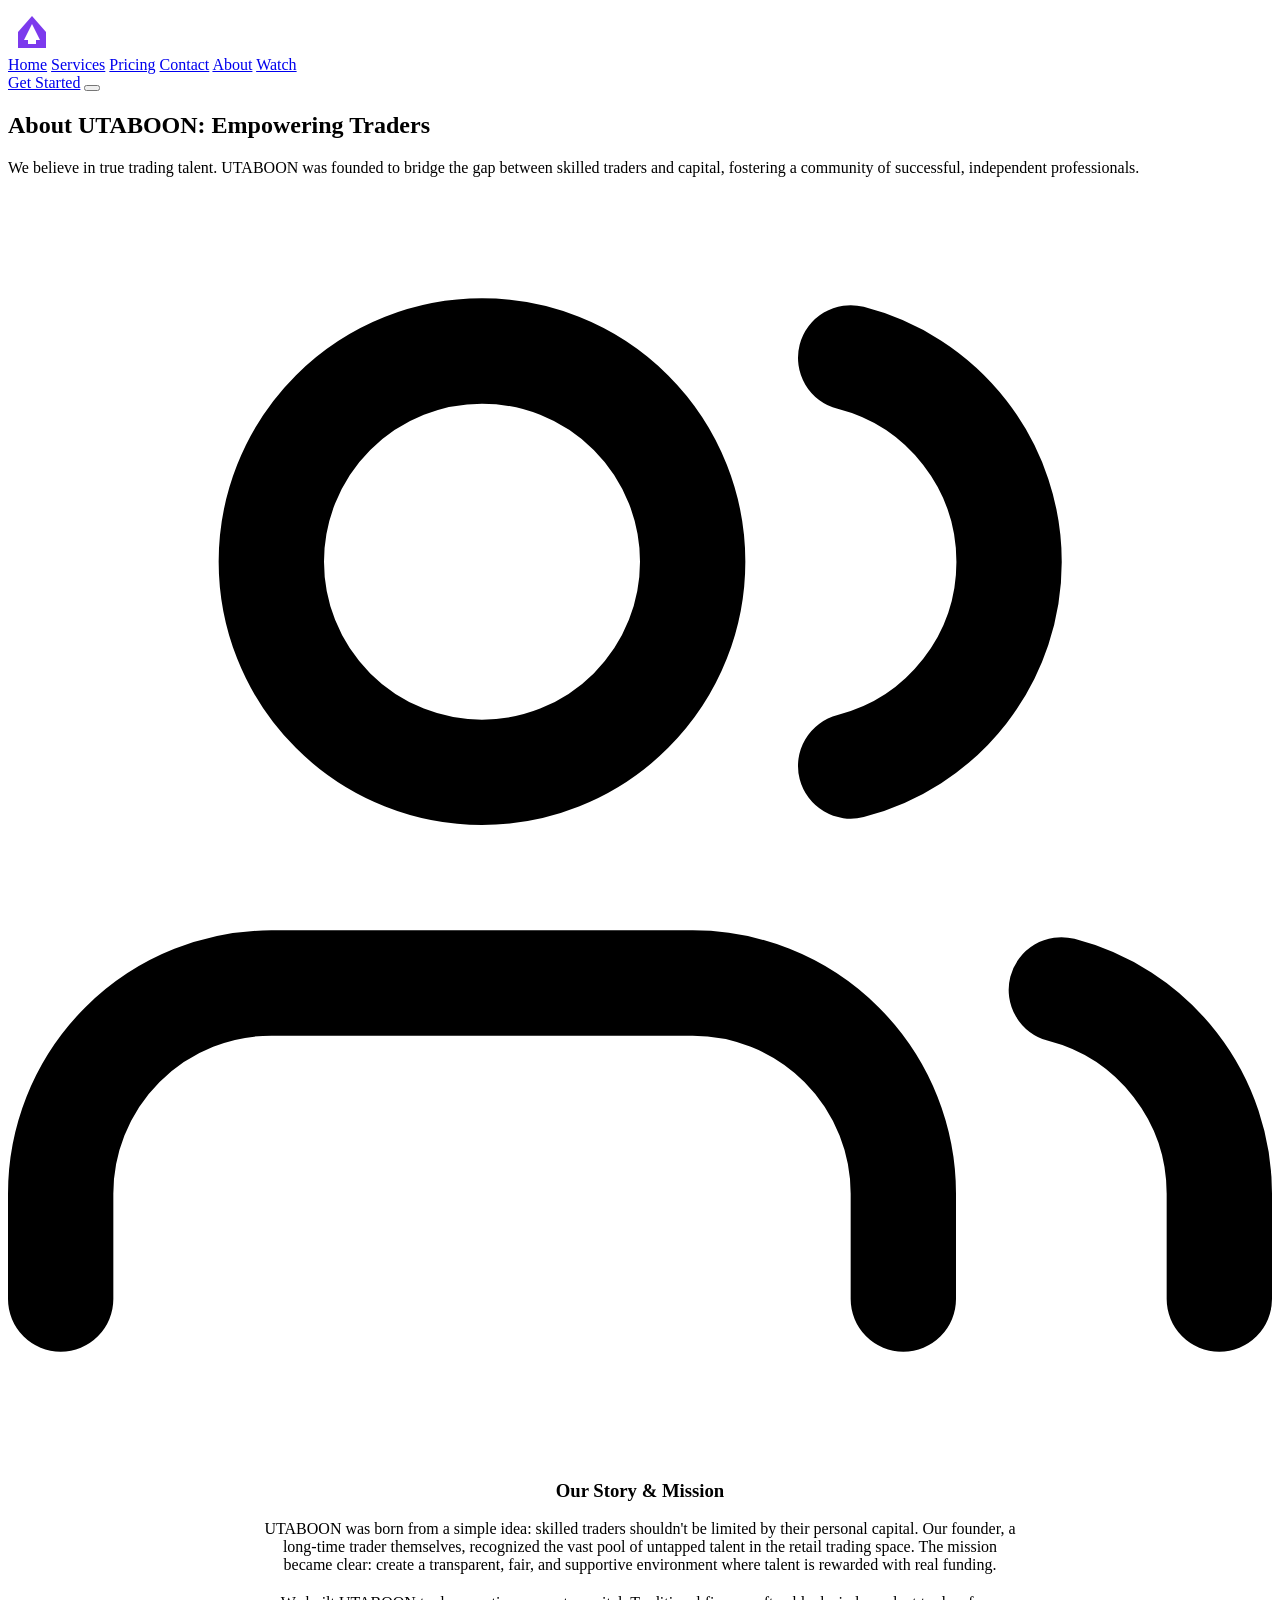
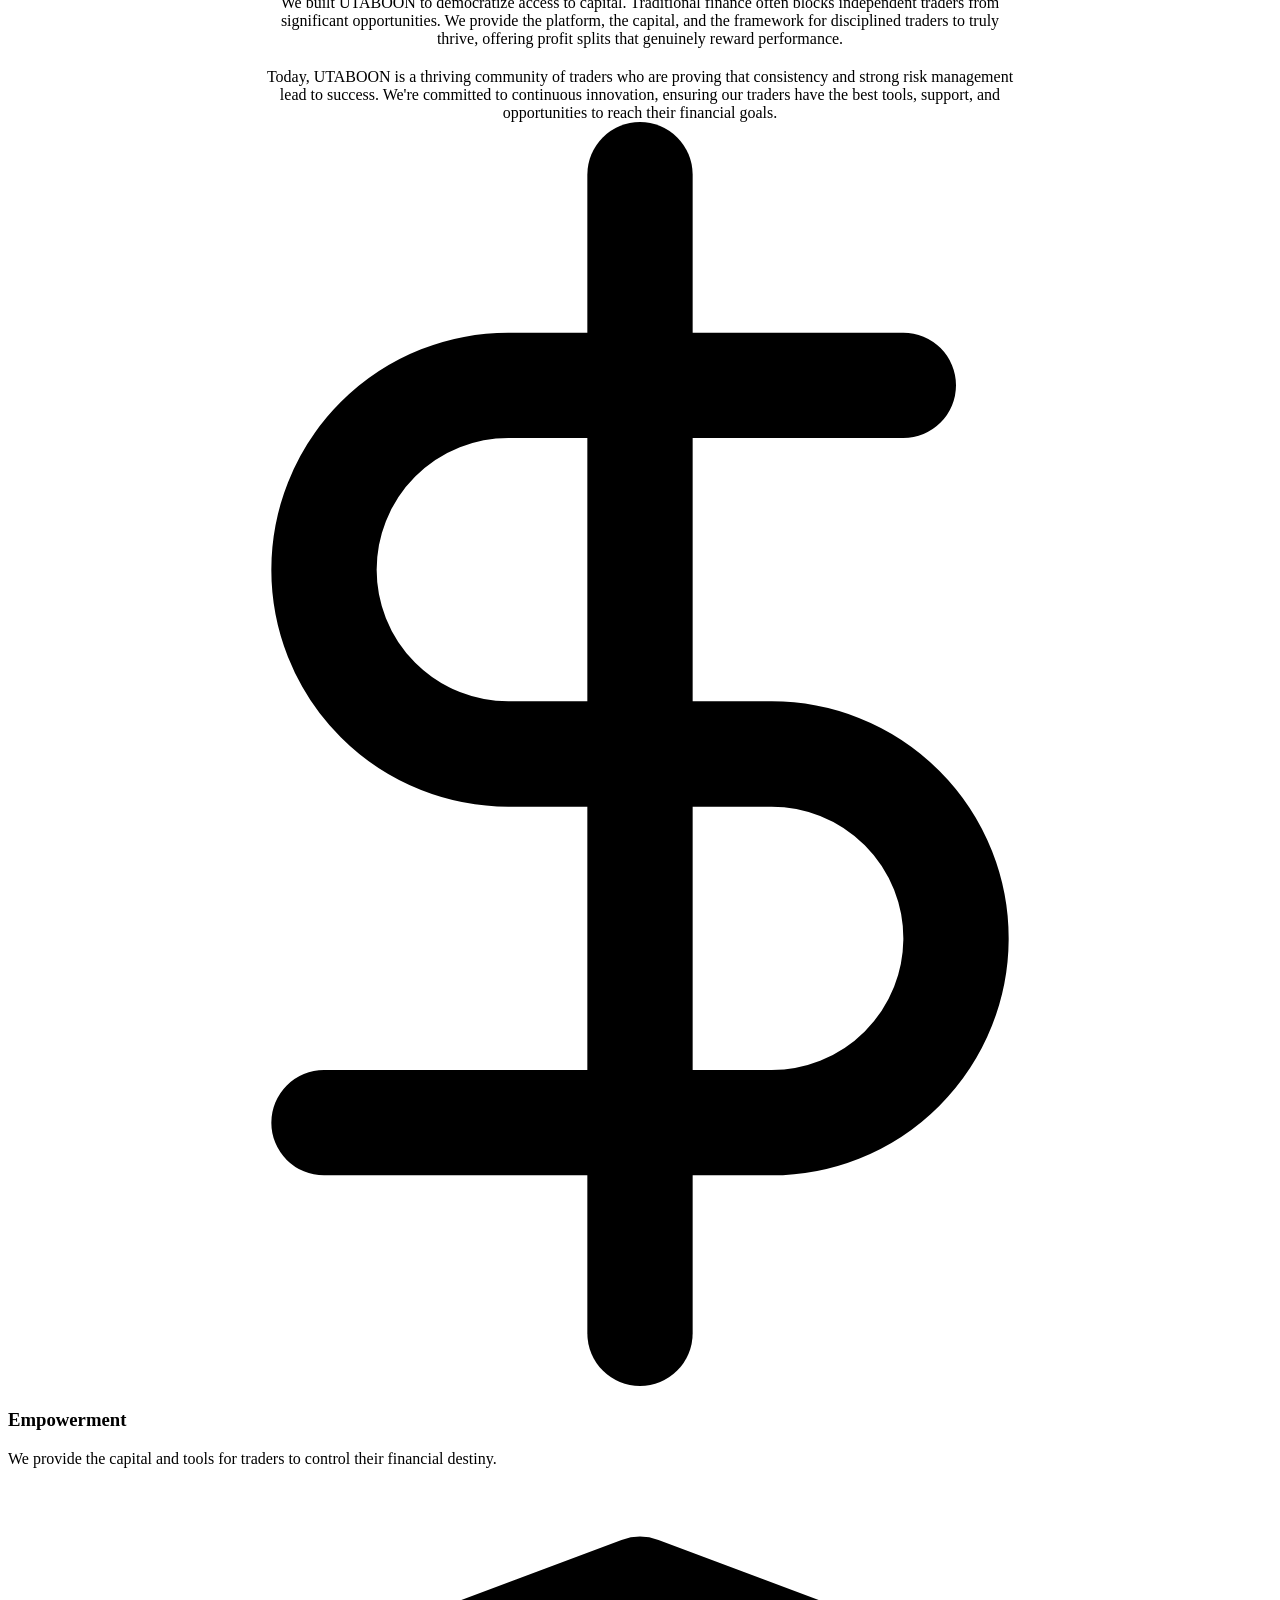
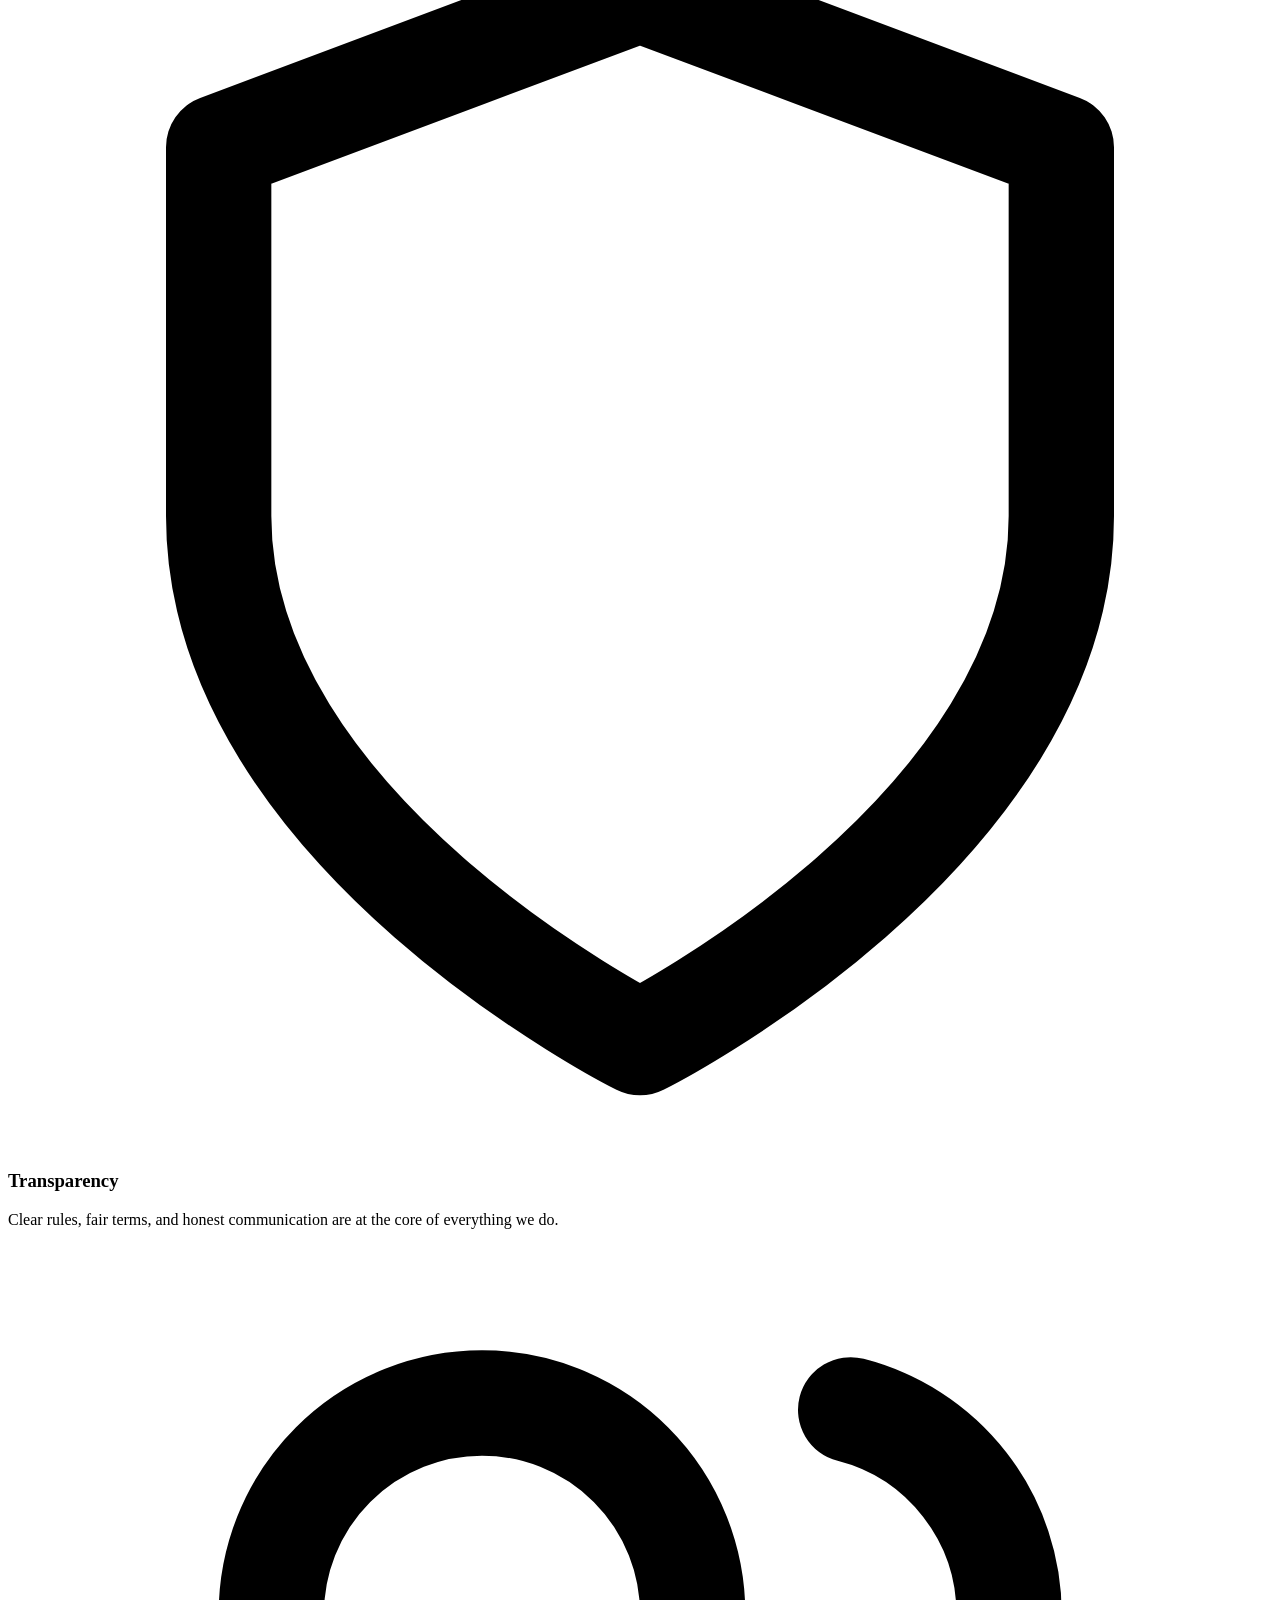
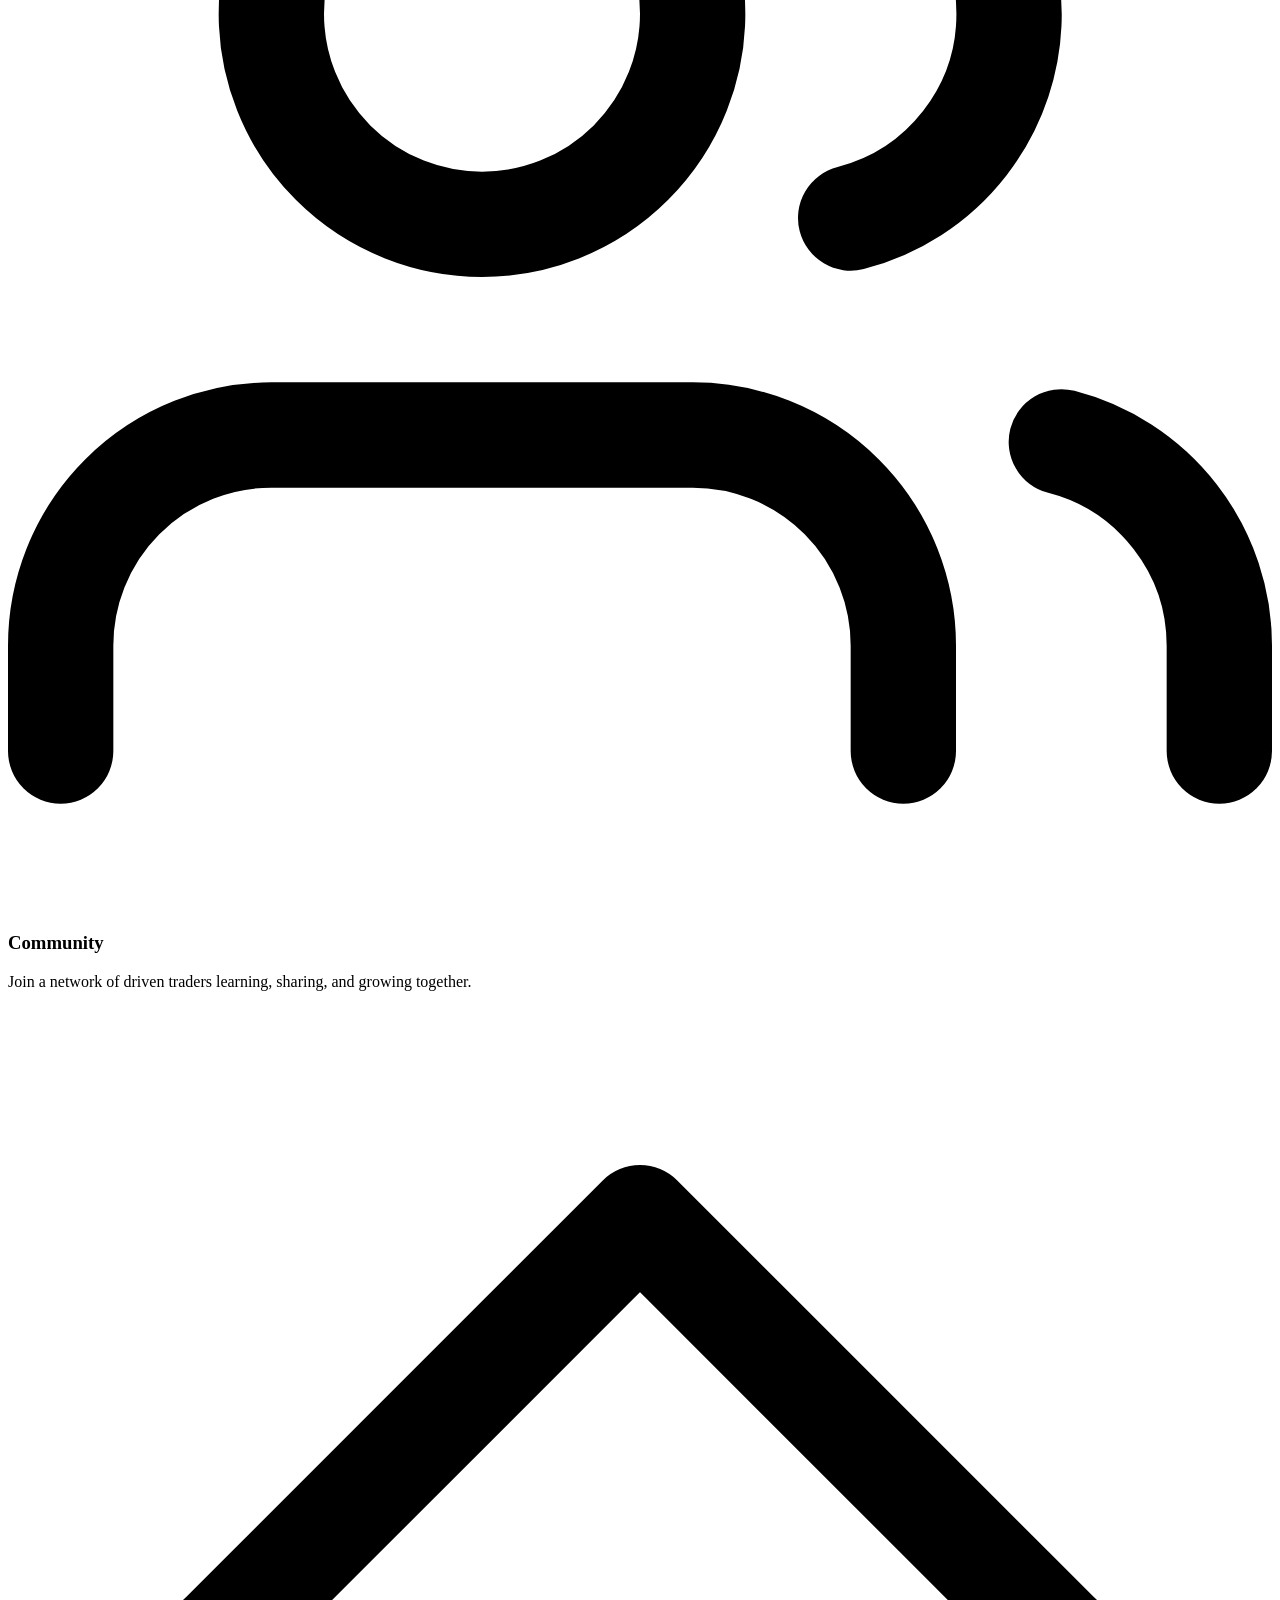
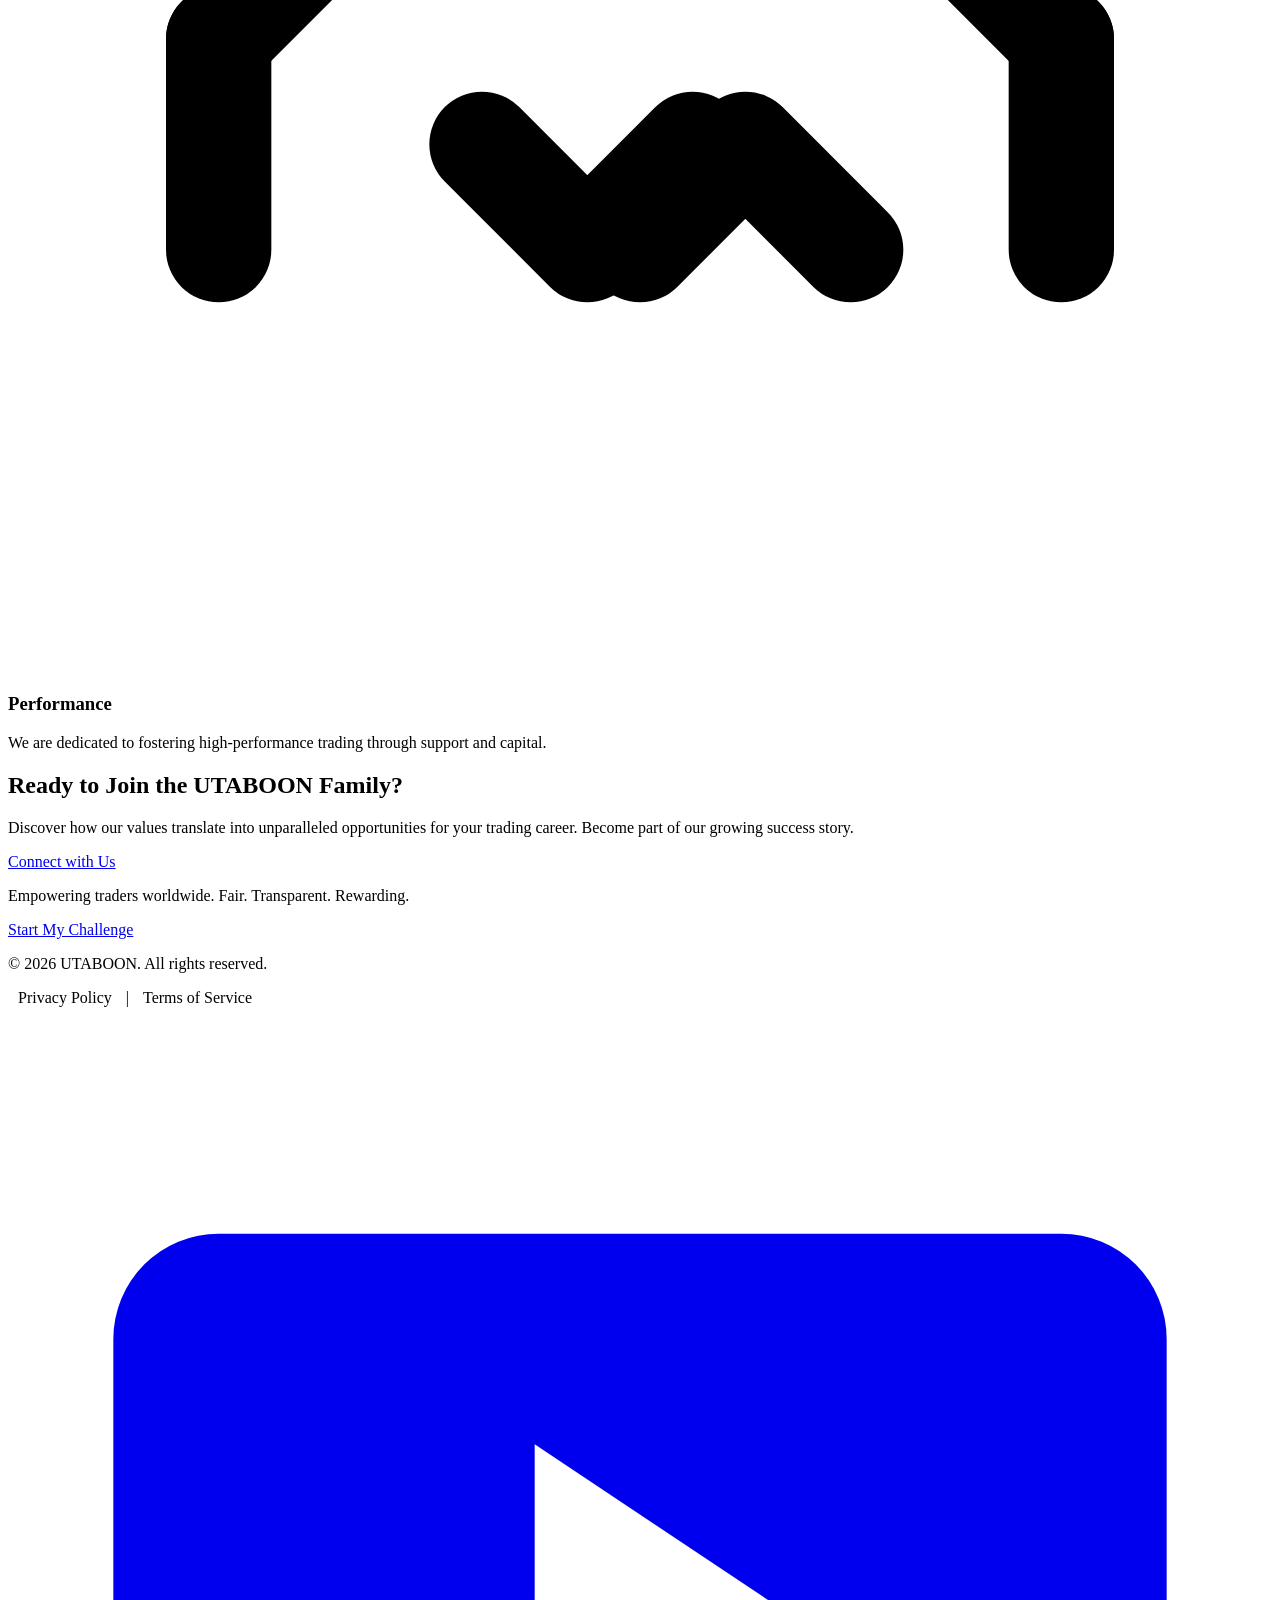
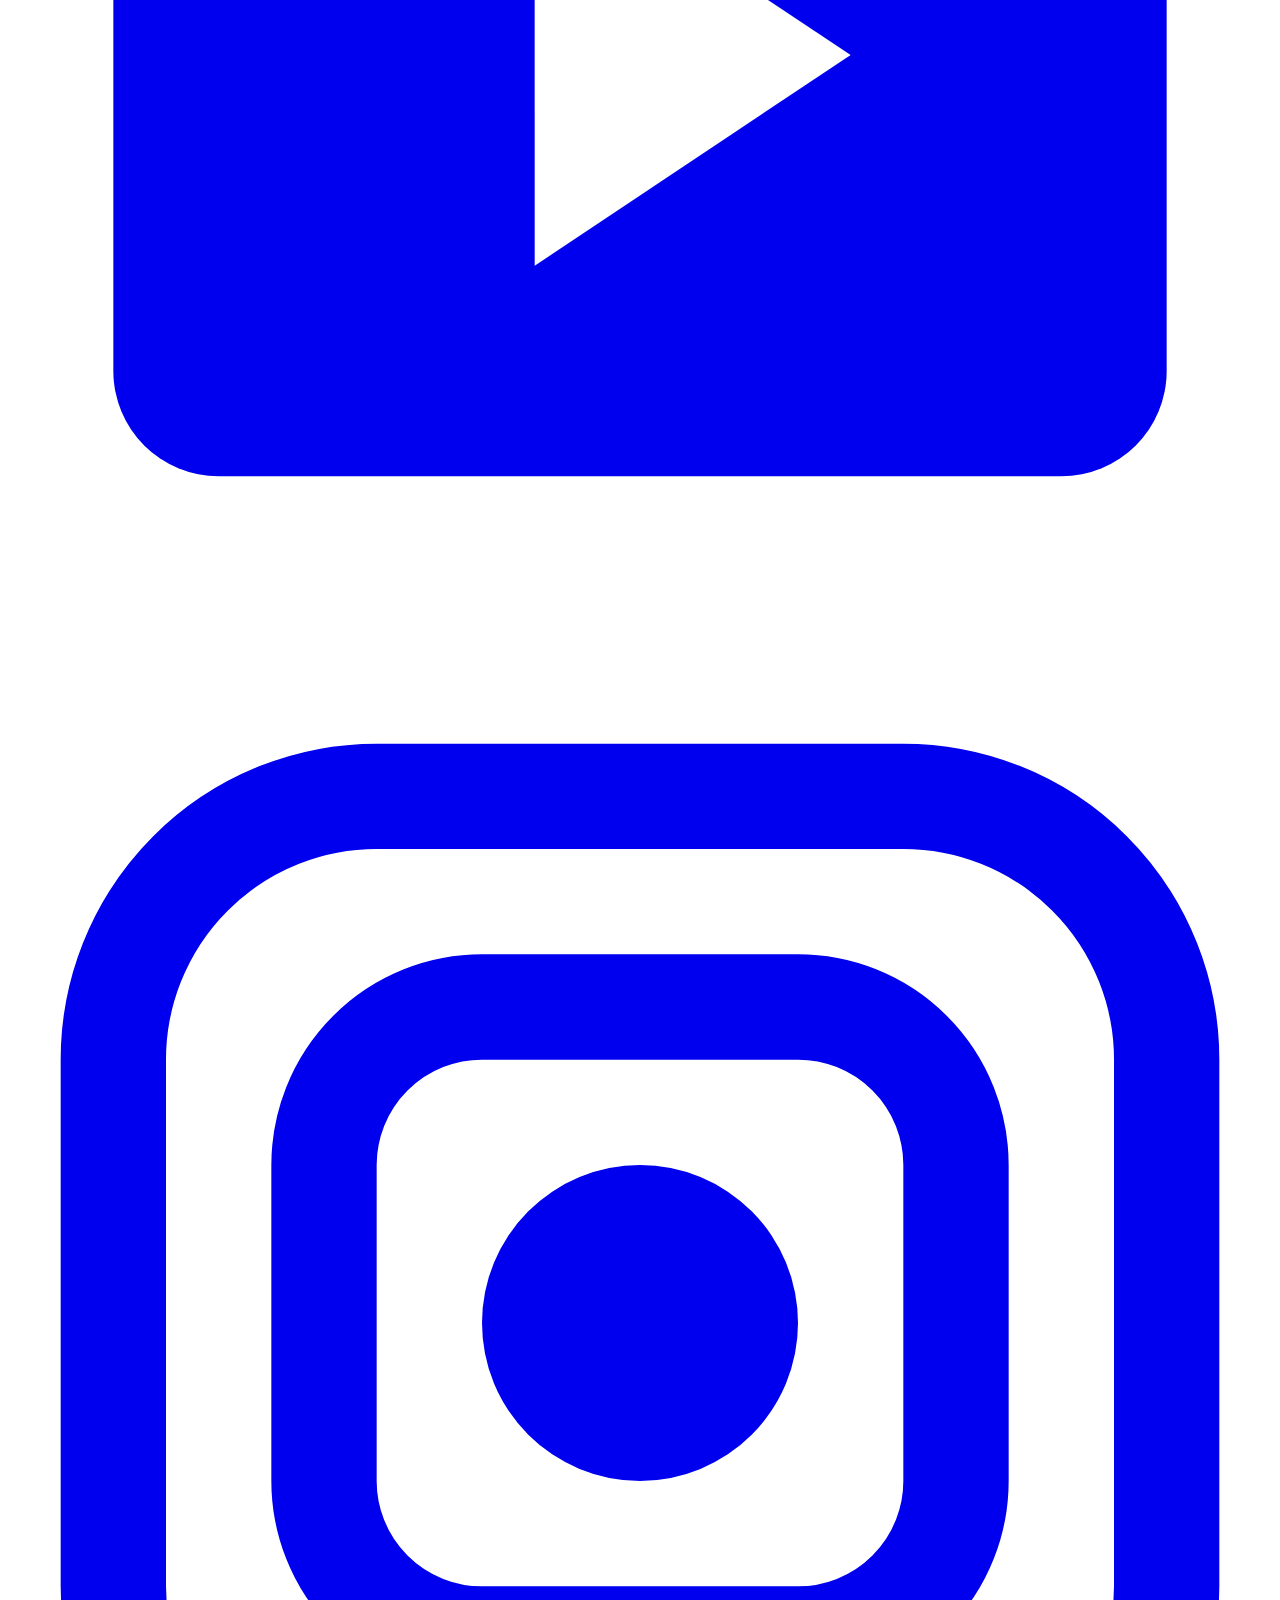
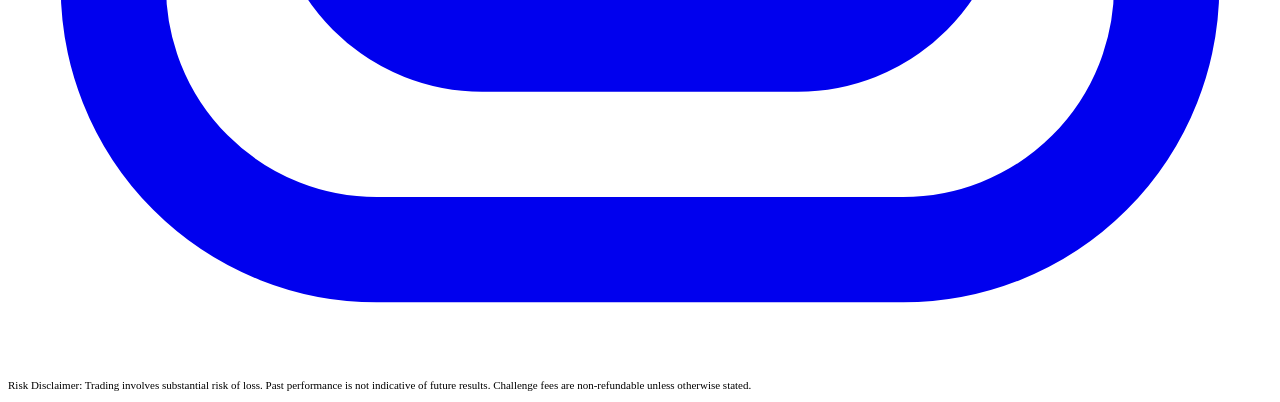
==== about.html @ 16486907 "Deploy about.html via FounderOS" ====
<!DOCTYPE html>
<html lang="en">
<head>
<meta charset="UTF-8">
<meta name="viewport" content="width=device-width, initial-scale=1.0">
<title>UTABOON</title>
<meta name="description" content="I help 👤 Solo consumers (B2C) with 🛍️ E-commerce services through UTABOON. [Add your price, guarantee, and what makes you different]">
<meta property="og:title" content="UTABOON">
<meta property="og:description" content="I help 👤 Solo consumers (B2C) with 🛍️ E-commerce services through UTABOON. [Add your price, guarantee, and what makes you different]">
<meta property="og:type" content="website">
<meta name="twitter:title" content="UTABOON">
<meta name="twitter:description" content="I help 👤 Solo consumers (B2C) with 🛍️ E-commerce services through UTABOON. [Add your price, guarantee, and what makes you different]">
<meta name="twitter:card" content="summary_large_image">
<link rel="stylesheet" href="style.css">
</head>
<body>
<nav>
<a class="logo" href="index.html" style="display:flex;align-items:center;gap:10px;text-decoration:none;"><svg viewBox='0 0 48 48' width='48' height='48' xmlns='http://www.w3.org/2000/svg'>
  <path fill='#7C3AED' fill-rule='evenodd' d='M 24 8 L 38 24 L 38 40 L 10 40 L 10 24 Z M 24 16 L 16 32 L 20 32 L 20 36 L 28 36 L 28 32 L 32 32 Z'/>
</svg><span style="font-family:var(--font-display,serif);font-size:22px;color:var(--text,#fff);">UTABOON</span></a>
<div class="nav-links">
<a href="index.html">Home</a>
<a href="services.html">Services</a>
<a href="pricing.html">Pricing</a>
<a href="contact.html">Contact</a>
<a href="about.html">About</a>
<a href="vsl.html">Watch</a>
</div>
<a href="contact.html" class="nav-cta">Get Started</a>
<button class="hamburger" aria-label="Menu"><span></span><span></span><span></span></button>
</nav>
<!DOCTYPE html>
<html lang='en'>
<head>
    <meta charset='UTF-8'>
    <meta name='viewport' content='width=device-width, initial-scale=1.0'>
    <title>About UTABOON - Our Story</title>
    <link rel='stylesheet' href='style.css'>
</head>
<body>
    

    <main>
        <section id="about">
            <h2>About UTABOON: Empowering Traders</h2>
            <p class="section-sub">We believe in true trading talent. UTABOON was founded to bridge the gap between skilled traders and capital, fostering a community of successful, independent professionals.</p>
            <div style="text-align:center;">
                <div class="founder-photo">
                    <svg viewBox='0 0 24 24' fill='none' stroke='currentColor' stroke-width='2' stroke-linecap='round' stroke-linejoin='round'><path d='M17 21v-2a4 4 0 0 0-4-4H5a4 4 0 0 0-4 4v2'></path><circle cx='9' cy='7' r='4'></circle><path d='M23 21v-2a4 4 0 0 0-3-3.87'></path><path d='M16 3.13a4 4 0 0 1 0 7.75'></path></svg>
                </div>
                <h3>Our Story & Mission</h3>
                <p style="max-width:760px; margin:0 auto 20px;">UTABOON was born from a simple idea: skilled traders shouldn't be limited by their personal capital. Our founder, a long-time trader themselves, recognized the vast pool of untapped talent in the retail trading space. The mission became clear: create a transparent, fair, and supportive environment where talent is rewarded with real funding.</p>
                <p style="max-width:760px; margin:0 auto 20px;">We built UTABOON to democratize access to capital. Traditional finance often blocks independent traders from significant opportunities. We provide the platform, the capital, and the framework for disciplined traders to truly thrive, offering profit splits that genuinely reward performance.</p>
                <p style="max-width:760px; margin:0 auto;">Today, UTABOON is a thriving community of traders who are proving that consistency and strong risk management lead to success. We're committed to continuous innovation, ensuring our traders have the best tools, support, and opportunities to reach their financial goals.</p>
            </div>

            <div class="values-grid">
                <div class="value-card">
                    <svg viewBox='0 0 24 24' fill='none' stroke='currentColor' stroke-width='2' stroke-linecap='round' stroke-linejoin='round'><line x1='12' y1='1' x2='12' y2='23'></line><path d='M17 5H9.5a3.5 3.5 0 0 0 0 7h5a3.5 3.5 0 0 1 0 7H6'></path></svg>
                    <h3>Empowerment</h3>
                    <p>We provide the capital and tools for traders to control their financial destiny.</p>
                </div>
                <div class="value-card">
                    <svg viewBox='0 0 24 24' fill='none' stroke='currentColor' stroke-width='2' stroke-linecap='round' stroke-linejoin='round'><path d='M12 22s8-4 8-10V5l-8-3-8 3v7c0 6 8 10 8 10z'></path></svg>
                    <h3>Transparency</h3>
                    <p>Clear rules, fair terms, and honest communication are at the core of everything we do.</p>
                </div>
                <div class="value-card">
                    <svg viewBox='0 0 24 24' fill='none' stroke='currentColor' stroke-width='2' stroke-linecap='round' stroke-linejoin='round'><path d='M17 21v-2a4 4 0 0 0-4-4H5a4 4 0 0 0-4 4v2'></path><circle cx='9' cy='7' r='4'></circle><path d='M23 21v-2a4 4 0 0 0-3-3.87'></path><path d='M16 3.13a4 4 0 0 1 0 7.75'></path></svg>
                    <h3>Community</h3>
                    <p>Join a network of driven traders learning, sharing, and growing together.</p>
                </div>
                <div class="value-card">
                    <svg viewBox='0 0 24 24' fill='none' stroke='currentColor' stroke-width='2' stroke-linecap='round' stroke-linejoin='round'><path d='M13 14l-2 2-2-2'></path><path d='M16 16l-2-2-2 2'></path><path d='M20 12l-8-8-8 8'></path><path d='M4 16v-4'></path><path d='M20 16v-4'></path></svg>
                    <h3>Performance</h3>
                    <p>We are dedicated to fostering high-performance trading through support and capital.</p>
                </div>
            </div>
        </section>

        <section id="cta">
            <h2>Ready to Join the UTABOON Family?</h2>
            <p class="section-sub">Discover how our values translate into unparalleled opportunities for your trading career. Become part of our growing success story.</p>
            <a href="contact.html" class="btn">Connect with Us</a>
            <p class="risk-reversal">Empowering traders worldwide. Fair. Transparent. Rewarding.</p>
        </section>
    </main>

    <div class="sticky-mobile-cta">
        <a href="contact.html" class="btn">Start My Challenge</a>
    </div>

    <footer>
        <p>&copy; 2026 UTABOON. All rights reserved.</p>
        <p>
            <a href="#privacy" style="color:var(--text-subtle); text-decoration:none; margin:0 10px;">Privacy Policy</a> |
            <a href="#terms" style="color:var(--text-subtle); text-decoration:none; margin:0 10px;">Terms of Service</a>
        </p>
        <div class="social-icons" style="justify-content:center; margin-top:15px;">
            <a href="https://youtube.com/@sidemen" target="_blank" aria-label="YouTube">
                <svg viewBox='0 0 24 24' fill='currentColor'><rect x='2' y='4' width='20' height='16' rx='2' fill='currentColor'/><polygon points='10,8 16,12 10,16' fill='white'/></svg>
            </a>
            <a href="https://instagram.com/dylanutaboon.sw" target="_blank" aria-label="Instagram">
                <svg viewBox='0 0 24 24' fill='currentColor'><rect x='2' y='2' width='20' height='20' rx='5' ry='5' fill='none' stroke='currentColor' stroke-width='2'/><rect x='6' y='6' width='12' height='12' rx='3' ry='3' fill='none' stroke='currentColor' stroke-width='2'/><circle cx='12' cy='12' r='3' fill='currentColor'/></svg>
            </a>
        </div>
        <p style="font-size:11px; color:var(--text-subtle); margin-top:20px;">
            Risk Disclaimer: Trading involves substantial risk of loss. Past performance is not indicative of future results. Challenge fees are non-refundable unless otherwise stated.
        </p>
    </footer>

    <script>
// FAQ accordion
document.querySelectorAll('.faq-item').forEach(function(item){
  item.addEventListener('click',function(){
    var answer=this.querySelector('.faq-answer');
    var chevron=this.querySelector('.faq-chevron');
    var isOpen=this.classList.contains('open');
    document.querySelectorAll('.faq-item').forEach(function(i){
      i.classList.remove('open');
      i.querySelector('.faq-answer').style.maxHeight='0';
      i.querySelector('.faq-chevron').textContent='+';
    });
    if(!isOpen){this.classList.add('open');answer.style.maxHeight=answer.scrollHeight+'px';chevron.textContent='\\u00d7';}
  });
});
// Nav scroll
window.addEventListener('scroll',function(){document.querySelector('nav').classList.toggle('scrolled',window.scrollY>50);});
// Hamburger menu
var ham=document.querySelector('.hamburger');var nl=document.querySelector('.nav-links');if(ham&&nl){ham.addEventListener('click',function(){nl.classList.toggle('open');});}
// Picker tabs
document.querySelectorAll('.picker-tab').forEach(function(tab){
  tab.addEventListener('click',function(){
    var target=this.dataset.tab;
    document.querySelectorAll('.picker-tab').forEach(function(t){t.classList.remove('active');});
    document.querySelectorAll('.picker-content').forEach(function(c){c.classList.remove('active');});
    this.classList.add('active');
    var el=document.getElementById(target);
    if(el){el.classList.add('active');}
  });
});
// Picker card select
document.querySelectorAll('.picker-card').forEach(function(card){
  card.addEventListener('click',function(){
    var parent=this.closest('.picker-content');
    if(parent){parent.querySelectorAll('.picker-card').forEach(function(c){c.classList.remove('selected');});}
    this.classList.add('selected');
  });
});
</script>
</body>
</html>
<script>document.querySelectorAll('.faq-item').forEach(function(item){item.addEventListener('click',function(){var answer=this.querySelector('.faq-answer');var chevron=this.querySelector('.faq-chevron');var isOpen=this.classList.contains('open');document.querySelectorAll('.faq-item').forEach(function(i){i.classList.remove('open');i.querySelector('.faq-answer').style.maxHeight='0';i.querySelector('.faq-chevron').textContent='+';});if(!isOpen){this.classList.add('open');answer.style.maxHeight='2000px';chevron.textContent='×';}});});window.addEventListener('scroll',function(){document.querySelector('nav').classList.toggle('scrolled',window.scrollY>50);});</script>
</body>
</html>
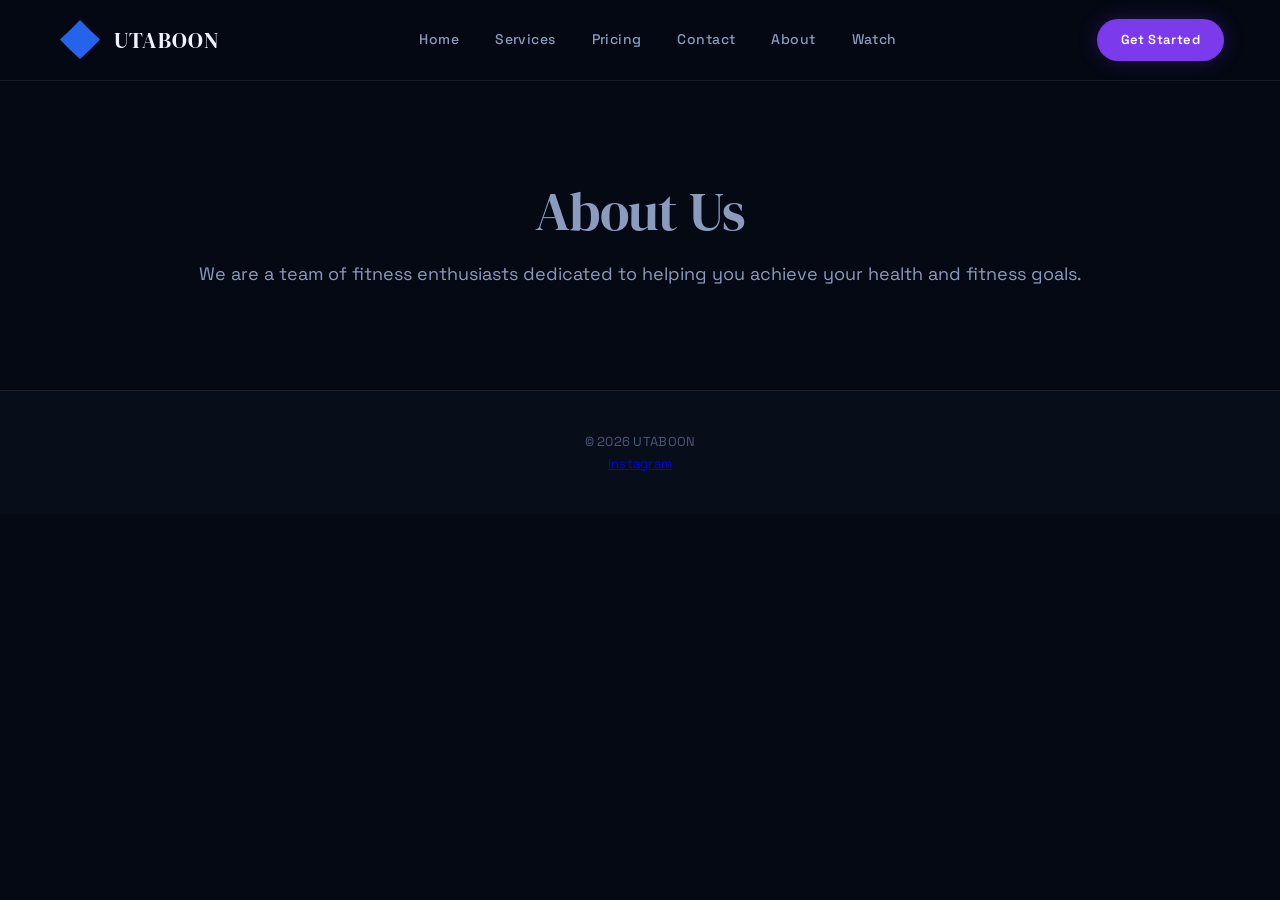
==== commit 2f143edf: "Deploy about.html via FounderOS" ====
--- a/about.html
+++ b/about.html
@@ -4,20 +4,18 @@
 <meta charset="UTF-8">
 <meta name="viewport" content="width=device-width, initial-scale=1.0">
 <title>UTABOON</title>
-<meta name="description" content="I help 👤 Solo consumers (B2C) with 🛍️ E-commerce services through UTABOON. [Add your price, guarantee, and what makes you different]">
+<meta name="description" content="We help 👤 Solo consumers (B2C) with 🏋️ Health & Fitness. [Describe what you offer, the price, and your guarantee.]">
 <meta property="og:title" content="UTABOON">
-<meta property="og:description" content="I help 👤 Solo consumers (B2C) with 🛍️ E-commerce services through UTABOON. [Add your price, guarantee, and what makes you different]">
+<meta property="og:description" content="We help 👤 Solo consumers (B2C) with 🏋️ Health & Fitness. [Describe what you offer, the price, and your guarantee.]">
 <meta property="og:type" content="website">
 <meta name="twitter:title" content="UTABOON">
-<meta name="twitter:description" content="I help 👤 Solo consumers (B2C) with 🛍️ E-commerce services through UTABOON. [Add your price, guarantee, and what makes you different]">
+<meta name="twitter:description" content="We help 👤 Solo consumers (B2C) with 🏋️ Health & Fitness. [Describe what you offer, the price, and your guarantee.]">
 <meta name="twitter:card" content="summary_large_image">
 <link rel="stylesheet" href="style.css">
 </head>
 <body>
 <nav>
-<a class="logo" href="index.html" style="display:flex;align-items:center;gap:10px;text-decoration:none;"><svg viewBox='0 0 48 48' width='48' height='48' xmlns='http://www.w3.org/2000/svg'>
-  <path fill='#7C3AED' fill-rule='evenodd' d='M 24 8 L 38 24 L 38 40 L 10 40 L 10 24 Z M 24 16 L 16 32 L 20 32 L 20 36 L 28 36 L 28 32 L 32 32 Z'/>
-</svg><span style="font-family:var(--font-display,serif);font-size:22px;color:var(--text,#fff);">UTABOON</span></a>
+<a class="logo" href="index.html" style="display:flex;align-items:center;gap:10px;text-decoration:none;"><svg viewBox='0 0 48 48' width='48' height='48'><path d='M24 4L14.59 13.41 4 23.59 13.41 33.18 24 43 34.59 33.18 44 23.59 33.41 13.41 24 4Z' fill='#2563EB'/><circle cx='24' cy='24' r='8' fill='none' stroke='#2563EB' stroke-width='4'/></svg><span style="font-family:var(--font-display,serif);font-size:22px;color:var(--text,#fff);">UTABOON</span></a>
 <div class="nav-links">
 <a href="index.html">Home</a>
 <a href="services.html">Services</a>
@@ -29,127 +27,7 @@
 <a href="contact.html" class="nav-cta">Get Started</a>
 <button class="hamburger" aria-label="Menu"><span></span><span></span><span></span></button>
 </nav>
-<!DOCTYPE html>
-<html lang='en'>
-<head>
-    <meta charset='UTF-8'>
-    <meta name='viewport' content='width=device-width, initial-scale=1.0'>
-    <title>About UTABOON - Our Story</title>
-    <link rel='stylesheet' href='style.css'>
-</head>
-<body>
-    
-
-    <main>
-        <section id="about">
-            <h2>About UTABOON: Empowering Traders</h2>
-            <p class="section-sub">We believe in true trading talent. UTABOON was founded to bridge the gap between skilled traders and capital, fostering a community of successful, independent professionals.</p>
-            <div style="text-align:center;">
-                <div class="founder-photo">
-                    <svg viewBox='0 0 24 24' fill='none' stroke='currentColor' stroke-width='2' stroke-linecap='round' stroke-linejoin='round'><path d='M17 21v-2a4 4 0 0 0-4-4H5a4 4 0 0 0-4 4v2'></path><circle cx='9' cy='7' r='4'></circle><path d='M23 21v-2a4 4 0 0 0-3-3.87'></path><path d='M16 3.13a4 4 0 0 1 0 7.75'></path></svg>
-                </div>
-                <h3>Our Story & Mission</h3>
-                <p style="max-width:760px; margin:0 auto 20px;">UTABOON was born from a simple idea: skilled traders shouldn't be limited by their personal capital. Our founder, a long-time trader themselves, recognized the vast pool of untapped talent in the retail trading space. The mission became clear: create a transparent, fair, and supportive environment where talent is rewarded with real funding.</p>
-                <p style="max-width:760px; margin:0 auto 20px;">We built UTABOON to democratize access to capital. Traditional finance often blocks independent traders from significant opportunities. We provide the platform, the capital, and the framework for disciplined traders to truly thrive, offering profit splits that genuinely reward performance.</p>
-                <p style="max-width:760px; margin:0 auto;">Today, UTABOON is a thriving community of traders who are proving that consistency and strong risk management lead to success. We're committed to continuous innovation, ensuring our traders have the best tools, support, and opportunities to reach their financial goals.</p>
-            </div>
-
-            <div class="values-grid">
-                <div class="value-card">
-                    <svg viewBox='0 0 24 24' fill='none' stroke='currentColor' stroke-width='2' stroke-linecap='round' stroke-linejoin='round'><line x1='12' y1='1' x2='12' y2='23'></line><path d='M17 5H9.5a3.5 3.5 0 0 0 0 7h5a3.5 3.5 0 0 1 0 7H6'></path></svg>
-                    <h3>Empowerment</h3>
-                    <p>We provide the capital and tools for traders to control their financial destiny.</p>
-                </div>
-                <div class="value-card">
-                    <svg viewBox='0 0 24 24' fill='none' stroke='currentColor' stroke-width='2' stroke-linecap='round' stroke-linejoin='round'><path d='M12 22s8-4 8-10V5l-8-3-8 3v7c0 6 8 10 8 10z'></path></svg>
-                    <h3>Transparency</h3>
-                    <p>Clear rules, fair terms, and honest communication are at the core of everything we do.</p>
-                </div>
-                <div class="value-card">
-                    <svg viewBox='0 0 24 24' fill='none' stroke='currentColor' stroke-width='2' stroke-linecap='round' stroke-linejoin='round'><path d='M17 21v-2a4 4 0 0 0-4-4H5a4 4 0 0 0-4 4v2'></path><circle cx='9' cy='7' r='4'></circle><path d='M23 21v-2a4 4 0 0 0-3-3.87'></path><path d='M16 3.13a4 4 0 0 1 0 7.75'></path></svg>
-                    <h3>Community</h3>
-                    <p>Join a network of driven traders learning, sharing, and growing together.</p>
-                </div>
-                <div class="value-card">
-                    <svg viewBox='0 0 24 24' fill='none' stroke='currentColor' stroke-width='2' stroke-linecap='round' stroke-linejoin='round'><path d='M13 14l-2 2-2-2'></path><path d='M16 16l-2-2-2 2'></path><path d='M20 12l-8-8-8 8'></path><path d='M4 16v-4'></path><path d='M20 16v-4'></path></svg>
-                    <h3>Performance</h3>
-                    <p>We are dedicated to fostering high-performance trading through support and capital.</p>
-                </div>
-            </div>
-        </section>
-
-        <section id="cta">
-            <h2>Ready to Join the UTABOON Family?</h2>
-            <p class="section-sub">Discover how our values translate into unparalleled opportunities for your trading career. Become part of our growing success story.</p>
-            <a href="contact.html" class="btn">Connect with Us</a>
-            <p class="risk-reversal">Empowering traders worldwide. Fair. Transparent. Rewarding.</p>
-        </section>
-    </main>
-
-    <div class="sticky-mobile-cta">
-        <a href="contact.html" class="btn">Start My Challenge</a>
-    </div>
-
-    <footer>
-        <p>&copy; 2026 UTABOON. All rights reserved.</p>
-        <p>
-            <a href="#privacy" style="color:var(--text-subtle); text-decoration:none; margin:0 10px;">Privacy Policy</a> |
-            <a href="#terms" style="color:var(--text-subtle); text-decoration:none; margin:0 10px;">Terms of Service</a>
-        </p>
-        <div class="social-icons" style="justify-content:center; margin-top:15px;">
-            <a href="https://youtube.com/@sidemen" target="_blank" aria-label="YouTube">
-                <svg viewBox='0 0 24 24' fill='currentColor'><rect x='2' y='4' width='20' height='16' rx='2' fill='currentColor'/><polygon points='10,8 16,12 10,16' fill='white'/></svg>
-            </a>
-            <a href="https://instagram.com/dylanutaboon.sw" target="_blank" aria-label="Instagram">
-                <svg viewBox='0 0 24 24' fill='currentColor'><rect x='2' y='2' width='20' height='20' rx='5' ry='5' fill='none' stroke='currentColor' stroke-width='2'/><rect x='6' y='6' width='12' height='12' rx='3' ry='3' fill='none' stroke='currentColor' stroke-width='2'/><circle cx='12' cy='12' r='3' fill='currentColor'/></svg>
-            </a>
-        </div>
-        <p style="font-size:11px; color:var(--text-subtle); margin-top:20px;">
-            Risk Disclaimer: Trading involves substantial risk of loss. Past performance is not indicative of future results. Challenge fees are non-refundable unless otherwise stated.
-        </p>
-    </footer>
-
-    <script>
-// FAQ accordion
-document.querySelectorAll('.faq-item').forEach(function(item){
-  item.addEventListener('click',function(){
-    var answer=this.querySelector('.faq-answer');
-    var chevron=this.querySelector('.faq-chevron');
-    var isOpen=this.classList.contains('open');
-    document.querySelectorAll('.faq-item').forEach(function(i){
-      i.classList.remove('open');
-      i.querySelector('.faq-answer').style.maxHeight='0';
-      i.querySelector('.faq-chevron').textContent='+';
-    });
-    if(!isOpen){this.classList.add('open');answer.style.maxHeight=answer.scrollHeight+'px';chevron.textContent='\\u00d7';}
-  });
-});
-// Nav scroll
-window.addEventListener('scroll',function(){document.querySelector('nav').classList.toggle('scrolled',window.scrollY>50);});
-// Hamburger menu
-var ham=document.querySelector('.hamburger');var nl=document.querySelector('.nav-links');if(ham&&nl){ham.addEventListener('click',function(){nl.classList.toggle('open');});}
-// Picker tabs
-document.querySelectorAll('.picker-tab').forEach(function(tab){
-  tab.addEventListener('click',function(){
-    var target=this.dataset.tab;
-    document.querySelectorAll('.picker-tab').forEach(function(t){t.classList.remove('active');});
-    document.querySelectorAll('.picker-content').forEach(function(c){c.classList.remove('active');});
-    this.classList.add('active');
-    var el=document.getElementById(target);
-    if(el){el.classList.add('active');}
-  });
-});
-// Picker card select
-document.querySelectorAll('.picker-card').forEach(function(card){
-  card.addEventListener('click',function(){
-    var parent=this.closest('.picker-content');
-    if(parent){parent.querySelectorAll('.picker-card').forEach(function(c){c.classList.remove('selected');});}
-    this.classList.add('selected');
-  });
-});
-</script>
-</body>
-</html>
+<section id='about'><h2>About Us</h2><p>We are a team of fitness enthusiasts dedicated to helping you achieve your health and fitness goals.</p></section><footer><p>&copy; 2026 UTABOON</p><div class='social-links'><a href='https://instagram.com/dylanutaboon.sw'>Instagram</a></div></footer><div class='sticky-mobile-cta'><a class='btn' href='contact.html'>Book Now</a></div>
 <script>document.querySelectorAll('.faq-item').forEach(function(item){item.addEventListener('click',function(){var answer=this.querySelector('.faq-answer');var chevron=this.querySelector('.faq-chevron');var isOpen=this.classList.contains('open');document.querySelectorAll('.faq-item').forEach(function(i){i.classList.remove('open');i.querySelector('.faq-answer').style.maxHeight='0';i.querySelector('.faq-chevron').textContent='+';});if(!isOpen){this.classList.add('open');answer.style.maxHeight='2000px';chevron.textContent='×';}});});window.addEventListener('scroll',function(){document.querySelector('nav').classList.toggle('scrolled',window.scrollY>50);});</script>
 </body>
 </html>
--- a/style.css
+++ b/style.css
@@ -0,0 +1,188 @@
+@import url('https://fonts.googleapis.com/css2?family=Space+Grotesk:wght@300;400;500;600;700&family=DM+Serif+Display:ital@0;1&display=swap');
+:root {
+    --primary: #7C3AED;
+    --primary-hover: #6D28D9;
+    --primary-glow: #7C3AED40;
+    --primary-faint: #7C3AED14;
+    --gold: #D4AF37;
+    --gold-light: #F0D060;
+    --bg: #050914;
+    --bg-2: #080D1A;
+    --bg-card: #0D1526;
+    --bg-glass: rgba(255,255,255,0.04);
+    --surface: #111C30;
+    --border: rgba(255,255,255,0.08);
+    --border-bright: rgba(255,255,255,0.16);
+    --text: #F0F4FF;
+    --text-muted: #8A9BBE;
+    --text-subtle: #4A5878;
+    --shadow-sm: 0 1px 4px rgba(0,0,0,0.5);
+    --shadow: 0 8px 32px rgba(0,0,0,0.6);
+    --shadow-hover: 0 20px 60px rgba(0,0,0,0.7);
+    --shadow-glow: 0 0 40px #7C3AED30;
+    --radius: 12px;
+    --radius-lg: 20px;
+    --font-display: 'DM Serif Display', serif;
+    --font-body: 'Space Grotesk', sans-serif;
+}
+*,*::before,*::after{margin:0;padding:0;box-sizing:border-box;}
+html{scroll-behavior:smooth;}
+body{font-family:var(--font-body);background:var(--bg);color:var(--text);font-size:16px;line-height:1.65;-webkit-font-smoothing:antialiased;overflow-x:hidden;}
+nav{position:sticky;top:0;background:rgba(5,9,20,0.88);backdrop-filter:blur(24px);-webkit-backdrop-filter:blur(24px);padding:16px 56px;display:flex;justify-content:space-between;align-items:center;z-index:1000;border-bottom:1px solid var(--border);transition:all 0.3s;}
+nav.scrolled{background:rgba(5,9,20,0.98);border-bottom-color:var(--border-bright);box-shadow:0 4px 32px rgba(0,0,0,0.6);}
+.logo{color:var(--text);font-family:var(--font-display);font-size:24px;font-weight:400;text-decoration:none;letter-spacing:0.05em;}
+.nav-links{display:flex;gap:36px;align-items:center;}
+.nav-links a{color:var(--text-muted);text-decoration:none;font-size:14px;font-weight:500;transition:color 0.18s;letter-spacing:0.03em;}
+.nav-links a:hover{color:var(--text);}
+.nav-cta{background:var(--primary);color:#fff;padding:10px 24px;border-radius:100px;text-decoration:none;font-weight:600;font-size:13px;transition:all 0.2s;letter-spacing:0.03em;box-shadow:0 0 20px var(--primary-glow);}
+.nav-cta:hover{background:var(--primary-hover);transform:translateY(-1px);box-shadow:0 0 32px var(--primary-glow);}
+.hamburger{display:none;flex-direction:column;gap:5px;background:none;border:none;cursor:pointer;padding:8px;}
+.hamburger span{display:block;width:24px;height:2px;background:var(--text);border-radius:2px;transition:all 0.3s;}
+#hero img,.hero-img,.hero img{max-height:70vh;width:100%;object-fit:cover;object-position:center top;display:block;}
+#hero{position:relative;padding:130px 56px 120px;text-align:center;min-height:92vh;display:flex;flex-direction:column;justify-content:center;align-items:center;overflow:hidden;}
+#hero::before{content:'';position:absolute;inset:0;background:radial-gradient(ellipse 100% 80% at 50% -5%,#7C3AED20 0%,transparent 55%),radial-gradient(ellipse 60% 60% at 80% 110%,rgba(212,175,55,0.08) 0%,transparent 50%),radial-gradient(ellipse 40% 40% at 10% 110%,#7C3AED0a 0%,transparent 50%),var(--bg);pointer-events:none;}
+#hero::after{content:'';position:absolute;inset:0;background-image:radial-gradient(circle,rgba(255,255,255,0.06) 1px,transparent 1px);background-size:32px 32px;mask-image:radial-gradient(ellipse 80% 90% at 50% 50%,black 10%,transparent 100%);-webkit-mask-image:radial-gradient(ellipse 80% 90% at 50% 50%,black 10%,transparent 100%);opacity:0.25;pointer-events:none;}
+.hero-badge{display:inline-flex;align-items:center;gap:8px;background:rgba(212,175,55,0.12);border:1px solid rgba(212,175,55,0.3);color:var(--gold);padding:7px 18px;border-radius:100px;font-size:12px;font-weight:600;letter-spacing:0.08em;text-transform:uppercase;margin-bottom:28px;position:relative;z-index:1;animation:fadeUp 0.6s ease both;}
+.hero-badge::before{content:'';width:6px;height:6px;border-radius:50%;background:var(--gold);box-shadow:0 0 8px var(--gold);}
+#hero h1{font-family:var(--font-display);font-size:clamp(3rem,7.5vw,5.8rem);font-weight:400;line-height:1.06;max-width:860px;margin-bottom:24px;letter-spacing:-0.01em;position:relative;z-index:1;animation:fadeUp 0.7s 0.1s ease both;}
+#hero h1 em{font-style:italic;color:#7C3AED;}
+#hero p{font-size:18px;color:var(--text-muted);max-width:540px;margin:0 auto 48px;line-height:1.75;position:relative;z-index:1;animation:fadeUp 0.7s 0.2s ease both;font-weight:400;}
+.hero-cta-group{display:flex;flex-direction:column;align-items:center;gap:14px;position:relative;z-index:1;animation:fadeUp 0.7s 0.3s ease both;}
+.btn{display:inline-block;background:var(--primary);color:#fff;padding:17px 44px;border-radius:100px;text-decoration:none;font-size:16px;font-weight:600;border:none;cursor:pointer;transition:all 0.2s;min-width:260px;letter-spacing:0.02em;box-shadow:0 4px 32px var(--primary-glow);}
+.btn:hover{background:var(--primary-hover);transform:translateY(-2px);box-shadow:0 8px 48px var(--primary-glow);}
+.btn:active{transform:translateY(0);}
+.btn-ghost{display:inline-block;background:transparent;color:var(--text-muted);padding:16px 36px;border-radius:100px;text-decoration:none;font-size:15px;font-weight:500;border:1px solid var(--border-bright);cursor:pointer;transition:all 0.2s;letter-spacing:0.02em;}
+.btn-ghost:hover{background:var(--bg-glass);color:var(--text);border-color:rgba(255,255,255,0.3);}
+.trust-signal{font-size:12px;color:var(--text-subtle);margin-top:10px;font-weight:600;letter-spacing:0.08em;text-transform:uppercase;position:relative;z-index:1;}
+.trust-bar{display:flex;justify-content:center;align-items:center;gap:40px;flex-wrap:wrap;padding:28px 56px;border-top:1px solid var(--border);border-bottom:1px solid var(--border);background:var(--bg-2);position:relative;z-index:1;}
+.trust-bar-item{text-align:center;}
+.trust-bar-item .stat{font-size:28px;font-weight:700;color:var(--text);letter-spacing:-0.02em;line-height:1;}
+.trust-bar-item .stat-label{font-size:12px;color:var(--text-subtle);margin-top:4px;font-weight:500;letter-spacing:0.04em;text-transform:uppercase;}
+section{padding:100px 56px;max-width:1060px;margin:0 auto;}
+h2{font-family:var(--font-display);font-size:clamp(2.2rem,5vw,3.4rem);font-weight:400;margin-bottom:16px;text-align:center;letter-spacing:-0.01em;line-height:1.12;}
+.section-sub{text-align:center;color:var(--text-muted);font-size:17px;max-width:520px;margin:0 auto 56px;line-height:1.7;}
+#about{text-align:center;font-size:18px;color:var(--text-muted);line-height:1.8;}
+.how-it-works{display:grid;grid-template-columns:1fr;gap:0;margin-top:48px;}
+@media(min-width:768px){.how-it-works{grid-template-columns:repeat(3,1fr);gap:0;}}
+.step{padding:40px 36px;position:relative;}
+.step:not(:last-child){border-bottom:1px solid var(--border);}
+@media(min-width:768px){.step:not(:last-child){border-bottom:none;border-right:1px solid var(--border);}}
+.step-num{font-size:48px;font-weight:700;color:#7C3AED;opacity:0.25;line-height:1;margin-bottom:16px;font-family:var(--font-display);}
+.step h3{font-size:18px;font-weight:600;margin-bottom:10px;color:var(--text);}
+.step p{color:var(--text-muted);font-size:15px;line-height:1.65;}
+.service-cards{display:grid;grid-template-columns:1fr;gap:16px;margin-top:40px;}
+@media(min-width:640px){.service-cards{grid-template-columns:repeat(auto-fit,minmax(300px,1fr));}}
+.service-card{background:var(--bg-card);border:1px solid var(--border);border-radius:var(--radius-lg);padding:36px;text-align:left;transition:all 0.25s;position:relative;overflow:hidden;}
+.service-card::before{content:'';position:absolute;inset:0;background:linear-gradient(135deg,#7C3AED06 0%,transparent 60%);opacity:0;transition:opacity 0.25s;}
+.service-card:hover{border-color:var(--border-bright);box-shadow:var(--shadow-hover),0 0 0 1px #7C3AED20;transform:translateY(-3px);}
+.service-card:hover::before{opacity:1;}
+.service-card h3{font-size:17px;font-weight:600;margin-bottom:12px;color:var(--text);}
+.service-card p{color:var(--text-muted);font-size:15px;margin:0;line-height:1.65;}
+.service-card ul{list-style:none;margin-top:20px;}
+.service-card ul li{color:var(--text-muted);font-size:14px;padding:8px 0;border-bottom:1px solid var(--border);display:flex;align-items:center;gap:10px;}
+.service-card ul li:last-child{border-bottom:none;}
+.service-card ul li::before{content:'✓';color:#7C3AED;font-weight:700;flex-shrink:0;font-size:13px;}
+.service-card .author{font-family:var(--font-display);font-style:italic;font-size:22px;color:#7C3AED;margin-top:22px;display:block;}
+.picker{background:var(--bg-card);border:1px solid var(--border);border-radius:var(--radius-lg);padding:40px;margin-top:48px;}
+.picker-tabs{display:flex;gap:8px;margin-bottom:36px;flex-wrap:wrap;}
+.picker-tab{padding:10px 22px;border-radius:100px;border:1px solid var(--border);background:transparent;color:var(--text-muted);font-size:14px;font-weight:500;cursor:pointer;transition:all 0.2s;font-family:var(--font-body);letter-spacing:0.02em;}
+.picker-tab.active{background:var(--primary);color:#fff;border-color:var(--primary);box-shadow:0 0 20px var(--primary-glow);}
+.picker-content{display:none;}
+.picker-content.active{display:grid;grid-template-columns:1fr;gap:24px;}
+@media(min-width:640px){.picker-content.active{grid-template-columns:repeat(2,1fr);}}
+.picker-card{background:var(--bg-2);border:1px solid var(--border);border-radius:var(--radius);padding:28px;transition:all 0.2s;cursor:pointer;}
+.picker-card:hover,.picker-card.selected{border-color:#7C3AED;background:var(--bg-card);box-shadow:0 0 0 1px #7C3AED40,var(--shadow-glow);}
+.picker-card .price{font-size:32px;font-weight:700;color:var(--text);margin:8px 0 4px;letter-spacing:-0.02em;}
+.picker-card .price-note{font-size:13px;color:var(--text-subtle);}
+.picker-card h4{font-size:16px;font-weight:600;color:#7C3AED;margin-bottom:4px;}
+.picker-stat-row{display:grid;grid-template-columns:repeat(2,1fr);gap:12px;margin-top:16px;}
+.picker-stat{text-align:center;background:var(--bg-glass);border:1px solid var(--border);border-radius:8px;padding:12px 8px;}
+.picker-stat .val{font-size:18px;font-weight:700;color:var(--text);}
+.picker-stat .lbl{font-size:11px;color:var(--text-subtle);margin-top:2px;text-transform:uppercase;letter-spacing:0.04em;}
+#testimonials{position:relative;padding:100px 56px;max-width:1060px;margin:0 auto;}
+.testimonial-grid{display:grid;grid-template-columns:1fr;gap:16px;}
+@media(min-width:640px){.testimonial-grid{grid-template-columns:repeat(auto-fit,minmax(300px,1fr));}}
+.testimonial-card{background:var(--bg-card);border:1px solid var(--border);border-radius:var(--radius-lg);padding:32px;position:relative;transition:all 0.22s;}
+.testimonial-card:hover{border-color:var(--border-bright);transform:translateY(-2px);box-shadow:var(--shadow);}
+.testimonial-card::before{content:'\201C';position:absolute;font-family:var(--font-display);font-size:80px;line-height:1;color:#7C3AED;opacity:0.2;top:16px;left:24px;}
+.testimonial-card p{font-size:16px;color:var(--text-muted);line-height:1.75;margin-bottom:20px;padding-top:28px;}
+.testimonial-card .author{font-weight:600;color:var(--text);font-size:13px;letter-spacing:0.04em;}
+.testimonial-card .result-badge{display:inline-block;background:#7C3AED18;border:1px solid #7C3AED40;color:#7C3AED;padding:4px 12px;border-radius:100px;font-size:12px;font-weight:600;margin-bottom:16px;}
+#faq{max-width:760px;margin:0 auto;}
+.faq-item{border-bottom:1px solid var(--border);padding:28px 0;cursor:pointer;}
+.faq-item:first-of-type{border-top:1px solid var(--border);}
+.faq-question{font-size:17px;font-weight:600;display:flex;justify-content:space-between;align-items:center;gap:16px;color:var(--text);}
+.faq-chevron{font-size:20px;color:var(--text-subtle);transition:transform 0.3s;flex-shrink:0;}
+.faq-item.open .faq-chevron{transform:rotate(45deg);color:#7C3AED;}
+.faq-answer{color:var(--text-muted);font-size:15px;line-height:1.72;max-height:0;overflow:hidden;transition:max-height 0.5s ease,padding 0.3s;}
+.faq-item.open .faq-answer{padding-top:14px;max-height:2000px;}
+#cta{text-align:center;padding:120px 56px;background:radial-gradient(ellipse 80% 70% at 50% 50%,#7C3AED12 0%,transparent 65%),var(--bg);border-top:1px solid var(--border);}
+#cta h2{margin-bottom:16px;}
+.risk-reversal{color:var(--text-subtle);font-size:14px;margin-top:20px;letter-spacing:0.02em;}
+.contact-form{display:flex;flex-direction:column;gap:14px;max-width:520px;margin:0 auto;}
+.contact-form input,.contact-form textarea{width:100%;padding:15px 20px;border:1.5px solid var(--border);border-radius:var(--radius);background:var(--bg-card);color:var(--text);font-size:15px;font-family:var(--font-body);transition:all 0.18s;}
+.contact-form input:focus,.contact-form textarea:focus{outline:none;border-color:#7C3AED;box-shadow:0 0 0 3px #7C3AED20;}
+.contact-form input::placeholder,.contact-form textarea::placeholder{color:var(--text-subtle);}
+.contact-form textarea{min-height:140px;resize:vertical;}
+.contact-form button{width:100%;min-width:0;}
+footer{text-align:center;padding:40px;color:var(--text-subtle);font-size:13px;border-top:1px solid var(--border);background:var(--bg-2);letter-spacing:0.02em;}
+.sticky-mobile-cta{display:none;}
+@keyframes fadeUp{from{opacity:0;transform:translateY(20px);}to{opacity:1;transform:translateY(0);}}
+@media(max-width:768px){
+nav{flex-direction:column;gap:12px;padding:14px 20px;}
+.nav-links{display:none;position:absolute;top:100%;left:0;right:0;background:rgba(5,9,20,0.98);flex-direction:column;gap:0;padding:16px 0;border-bottom:1px solid var(--border);}
+.nav-links.open{display:flex;}
+.nav-links a{padding:14px 24px;border-bottom:1px solid var(--border);}
+.hamburger{display:flex;}
+.nav-cta{display:none;}
+#hero{padding:80px 20px 70px;min-height:auto;}
+.trust-bar{gap:24px;padding:24px 20px;}
+.trust-bar-item .stat{font-size:22px;}
+section{padding:64px 20px;}
+#testimonials{padding:64px 20px;}
+.testimonial-card{padding:24px;}
+#cta{padding:80px 20px;}
+.btn{min-width:0;width:100%;}
+.picker{padding:24px 20px;}
+.picker-tabs{justify-content:center;}
+.sticky-mobile-cta{display:block;position:fixed;bottom:0;left:0;width:100%;background:rgba(5,9,20,0.97);backdrop-filter:blur(24px);-webkit-backdrop-filter:blur(24px);padding:12px 16px 22px;border-top:1px solid var(--border-bright);z-index:999;}
+.sticky-mobile-cta .btn{width:100%;text-align:center;font-size:16px;padding:16px;}
+}
+@media(min-width:769px){.sticky-mobile-cta{display:none;}}
+.step-icon{margin-bottom:16px;color:var(--primary);}
+.leaderboard{width:100%;border-collapse:collapse;margin-top:32px;}
+.leaderboard th{text-align:left;padding:12px 16px;border-bottom:2px solid var(--border);font-size:12px;text-transform:uppercase;letter-spacing:0.06em;color:var(--text-subtle);}
+.leaderboard td{padding:14px 16px;border-bottom:1px solid var(--border);font-size:14px;color:var(--text-muted);}
+.leaderboard tr:first-child td{color:var(--primary);font-weight:700;}
+.social-icons { display:flex; gap:16px; align-items:center; }
+.social-icons a { color:var(--text-muted); text-decoration:none; transition:color 0.2s; }
+.social-icons a:hover { color:var(--text); } /* Changed from --primary to --text for better visibility against dark bg in nav */
+.social-icons svg { width:20px; height:20px; }
+.founder-photo { width:120px; height:120px; border-radius:50%; background:var(--bg-card); display:inline-flex; align-items:center; justify-content:center; margin-bottom:24px; border:1px solid var(--border); }
+.founder-photo svg { width:60px; height:60px; color:var(--text-subtle); }
+.values-grid { display:grid; grid-template-columns:repeat(auto-fit,minmax(200px,1fr)); gap:24px; margin-top:40px; text-align:center; }
+.value-card { background:var(--bg-card); border:1px solid var(--border); border-radius:var(--radius-lg); padding:32px; }
+.value-card svg { width:48px; height:48px; color:var(--primary); margin-bottom:16px; }
+.value-card h3 { font-size:18px; color:var(--text); margin-bottom:8px; }
+.value-card p { font-size:14px; color:var(--text-muted); }
+.login-container, .checkout-container { max-width:480px; margin:80px auto; padding:40px; background:var(--bg-card); border-radius:var(--radius-lg); border:1px solid var(--border); text-align:center; }
+.login-container h1, .checkout-container h1 { font-size:clamp(2rem,4vw,2.8rem); margin-bottom:32px; font-family:var(--font-display); }
+.login-container p, .checkout-container p { font-size:14px; color:var(--text-subtle); margin-top:16px; }
+.login-container a, .checkout-container a { color:var(--primary); text-decoration:none; font-weight:500; }
+.dashboard-blurred-content { filter:blur(8px); opacity:0.6; pointer-events:none; position:relative; z-index:0; height:400px; background:linear-gradient(135deg, #111C30, #0D1526, #111C30); border-radius:var(--radius-lg); display:flex; flex-direction:column; justify-content:center; align-items:center; gap:20px; font-size:24px; color:var(--text-subtle); overflow:hidden; }
+.dashboard-blurred-content::before { content:''; position:absolute; inset:0; background:url('data:image/svg+xml;utf8,<svg viewBox="0 0 100 100" xmlns="http://www.w3.org/2000/svg"><path d="M0 100 L 100 0 L 100 100 Z" fill="%237C3AED20"/><path d="M0 0 L 100 0 L 0 100 Z" fill="%23D4AF3710"/></svg>') top left / 50px 50px repeat; opacity:0.2;}
+.dashboard-overlay { position:absolute; inset:0; z-index:1; display:flex; flex-direction:column; justify-content:center; align-items:center; background:rgba(0,0,0,0.7); border-radius:var(--radius-lg); }
+.dashboard-overlay svg { width:64px; height:64px; color:var(--gold); margin-bottom:20px; }
+.dashboard-overlay h2 { color:var(--text); font-family:var(--font-display); font-size:2.5rem; margin-bottom:16px; }
+.dashboard-overlay p { color:var(--text-muted); font-size:18px; margin-bottom:32px; max-width:400px; }
+.checkout-summary { background:var(--bg-2); border:1px solid var(--border); border-radius:var(--radius); padding:28px; margin-bottom:24px; text-align:left; }
+.checkout-summary h3 { font-size:18px; margin-bottom:16px; color:var(--text); }
+.checkout-summary p { display:flex; justify-content:space-between; margin-bottom:8px; font-size:15px; color:var(--text-muted); }
+.checkout-summary .total { font-size:20px; font-weight:700; color:var(--text); border-top:1px solid var(--border-bright); padding-top:16px; margin-top:16px; }
+.payment-form { display:flex; flex-direction:column; gap:14px; margin-top:24px; }
+.security-badges { display:flex; justify-content:center; gap:20px; flex-wrap:wrap; margin-top:32px; }
+.security-badge { display:flex; align-items:center; gap:8px; color:var(--text-subtle); font-size:12px; }
+.security-badge svg { width:18px; height:18px; color:var(--gold); }
+.vsl-video-placeholder { background:var(--bg-card); aspect-ratio:16/9; max-width:900px; border-radius:var(--radius); display:flex; align-items:center; justify-content:center; margin:0 auto; border:1px solid var(--border); }
+.vsl-video-placeholder svg { width:80px; height:80px; color:var(--primary); opacity:0.6; }
+.vsl-video-placeholder p { font-size:24px; color:var(--text-muted); margin-left:20px; }
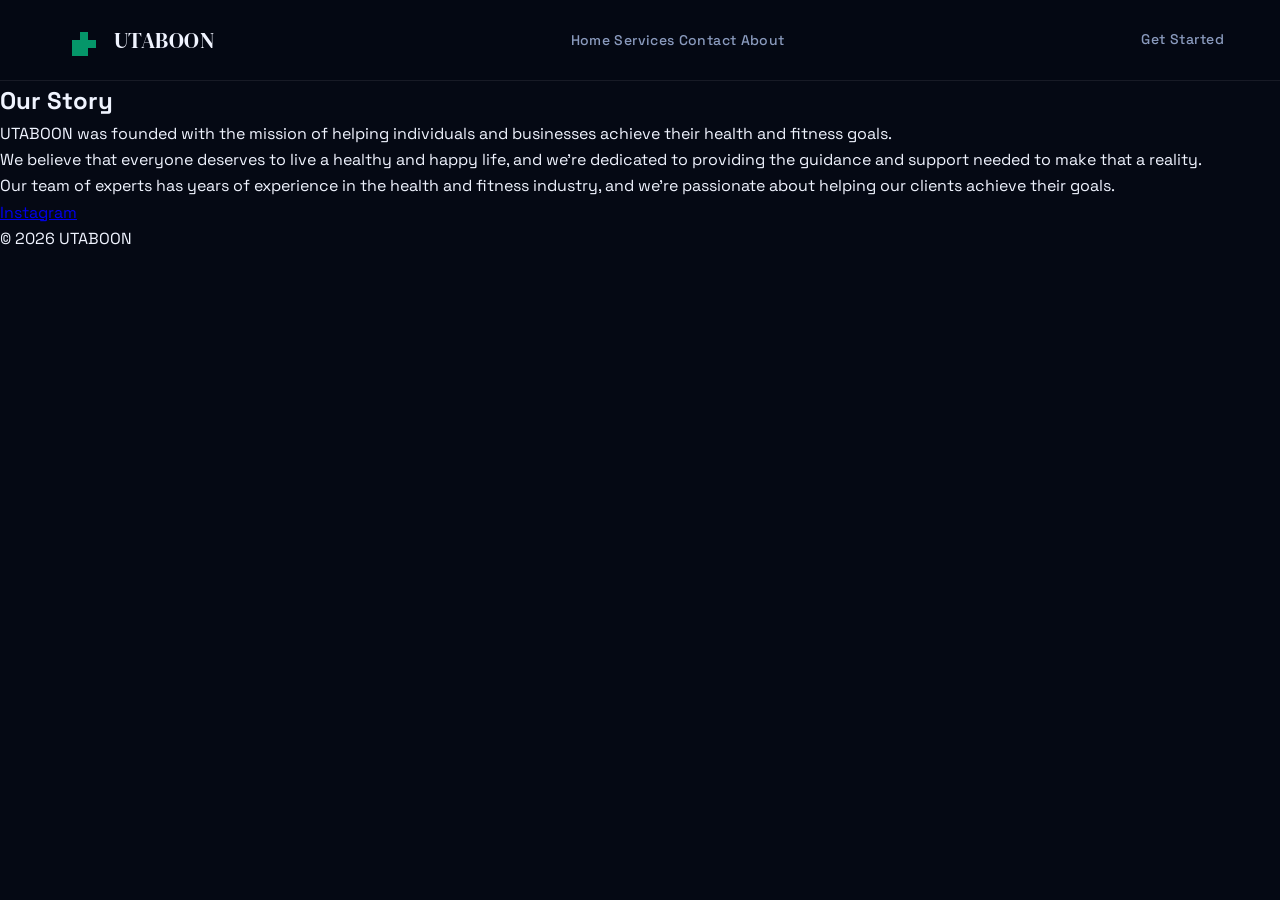
==== commit b8c8812c: "Deploy about.html via FounderOS" ====
--- a/about.html
+++ b/about.html
@@ -15,19 +15,17 @@
 </head>
 <body>
 <nav>
-<a class="logo" href="index.html" style="display:flex;align-items:center;gap:10px;text-decoration:none;"><svg viewBox='0 0 48 48' width='48' height='48'><path d='M24 4L14.59 13.41 4 23.59 13.41 33.18 24 43 34.59 33.18 44 23.59 33.41 13.41 24 4Z' fill='#2563EB'/><circle cx='24' cy='24' r='8' fill='none' stroke='#2563EB' stroke-width='4'/></svg><span style="font-family:var(--font-display,serif);font-size:22px;color:var(--text,#fff);">UTABOON</span></a>
+<a class="logo" href="index.html" style="display:flex;align-items:center;gap:10px;text-decoration:none;"><svg viewBox='0 0 48 48' width='48' height='48'><path d='M16 24h16v16h-16z' fill='#059669'/><path d='M24 16h8v8h-8z' fill='#059669'/><path d='M32 24h8v8h-8z' fill='#059669'/><path d='M24 32h8v8h-8z' fill='#059669'/></svg><span style="font-family:var(--font-display,serif);font-size:22px;color:var(--text,#fff);">UTABOON</span></a>
 <div class="nav-links">
 <a href="index.html">Home</a>
 <a href="services.html">Services</a>
-<a href="pricing.html">Pricing</a>
 <a href="contact.html">Contact</a>
 <a href="about.html">About</a>
-<a href="vsl.html">Watch</a>
 </div>
 <a href="contact.html" class="nav-cta">Get Started</a>
 <button class="hamburger" aria-label="Menu"><span></span><span></span><span></span></button>
 </nav>
-<section id='about'><h2>About Us</h2><p>We are a team of fitness enthusiasts dedicated to helping you achieve your health and fitness goals.</p></section><footer><p>&copy; 2026 UTABOON</p><div class='social-links'><a href='https://instagram.com/dylanutaboon.sw'>Instagram</a></div></footer><div class='sticky-mobile-cta'><a class='btn' href='contact.html'>Book Now</a></div>
+<section id='about'><h2>Our Story</h2><p>UTABOON was founded with the mission of helping individuals and businesses achieve their health and fitness goals.</p><p>We believe that everyone deserves to live a healthy and happy life, and we're dedicated to providing the guidance and support needed to make that a reality.</p><p>Our team of experts has years of experience in the health and fitness industry, and we're passionate about helping our clients achieve their goals.</p></section><footer><div class='social-links'><a href='https://instagram.com/dylanutaboon.sw'>Instagram</a></div><p>&copy; 2026 UTABOON</p></footer><div class='sticky-mobile-cta'><button class='btn' href='contact.html'>Book a Discovery Call</button></div>
 <script>document.querySelectorAll('.faq-item').forEach(function(item){item.addEventListener('click',function(){var answer=this.querySelector('.faq-answer');var chevron=this.querySelector('.faq-chevron');var isOpen=this.classList.contains('open');document.querySelectorAll('.faq-item').forEach(function(i){i.classList.remove('open');i.querySelector('.faq-answer').style.maxHeight='0';i.querySelector('.faq-chevron').textContent='+';});if(!isOpen){this.classList.add('open');answer.style.maxHeight='2000px';chevron.textContent='×';}});});window.addEventListener('scroll',function(){document.querySelector('nav').classList.toggle('scrolled',window.scrollY>50);});</script>
 </body>
 </html>
--- a/style.css
+++ b/style.css
@@ -1,188 +1 @@
-@import url('https://fonts.googleapis.com/css2?family=Space+Grotesk:wght@300;400;500;600;700&family=DM+Serif+Display:ital@0;1&display=swap');
-:root {
-    --primary: #7C3AED;
-    --primary-hover: #6D28D9;
-    --primary-glow: #7C3AED40;
-    --primary-faint: #7C3AED14;
-    --gold: #D4AF37;
-    --gold-light: #F0D060;
-    --bg: #050914;
-    --bg-2: #080D1A;
-    --bg-card: #0D1526;
-    --bg-glass: rgba(255,255,255,0.04);
-    --surface: #111C30;
-    --border: rgba(255,255,255,0.08);
-    --border-bright: rgba(255,255,255,0.16);
-    --text: #F0F4FF;
-    --text-muted: #8A9BBE;
-    --text-subtle: #4A5878;
-    --shadow-sm: 0 1px 4px rgba(0,0,0,0.5);
-    --shadow: 0 8px 32px rgba(0,0,0,0.6);
-    --shadow-hover: 0 20px 60px rgba(0,0,0,0.7);
-    --shadow-glow: 0 0 40px #7C3AED30;
-    --radius: 12px;
-    --radius-lg: 20px;
-    --font-display: 'DM Serif Display', serif;
-    --font-body: 'Space Grotesk', sans-serif;
-}
-*,*::before,*::after{margin:0;padding:0;box-sizing:border-box;}
-html{scroll-behavior:smooth;}
-body{font-family:var(--font-body);background:var(--bg);color:var(--text);font-size:16px;line-height:1.65;-webkit-font-smoothing:antialiased;overflow-x:hidden;}
-nav{position:sticky;top:0;background:rgba(5,9,20,0.88);backdrop-filter:blur(24px);-webkit-backdrop-filter:blur(24px);padding:16px 56px;display:flex;justify-content:space-between;align-items:center;z-index:1000;border-bottom:1px solid var(--border);transition:all 0.3s;}
-nav.scrolled{background:rgba(5,9,20,0.98);border-bottom-color:var(--border-bright);box-shadow:0 4px 32px rgba(0,0,0,0.6);}
-.logo{color:var(--text);font-family:var(--font-display);font-size:24px;font-weight:400;text-decoration:none;letter-spacing:0.05em;}
-.nav-links{display:flex;gap:36px;align-items:center;}
-.nav-links a{color:var(--text-muted);text-decoration:none;font-size:14px;font-weight:500;transition:color 0.18s;letter-spacing:0.03em;}
-.nav-links a:hover{color:var(--text);}
-.nav-cta{background:var(--primary);color:#fff;padding:10px 24px;border-radius:100px;text-decoration:none;font-weight:600;font-size:13px;transition:all 0.2s;letter-spacing:0.03em;box-shadow:0 0 20px var(--primary-glow);}
-.nav-cta:hover{background:var(--primary-hover);transform:translateY(-1px);box-shadow:0 0 32px var(--primary-glow);}
-.hamburger{display:none;flex-direction:column;gap:5px;background:none;border:none;cursor:pointer;padding:8px;}
-.hamburger span{display:block;width:24px;height:2px;background:var(--text);border-radius:2px;transition:all 0.3s;}
-#hero img,.hero-img,.hero img{max-height:70vh;width:100%;object-fit:cover;object-position:center top;display:block;}
-#hero{position:relative;padding:130px 56px 120px;text-align:center;min-height:92vh;display:flex;flex-direction:column;justify-content:center;align-items:center;overflow:hidden;}
-#hero::before{content:'';position:absolute;inset:0;background:radial-gradient(ellipse 100% 80% at 50% -5%,#7C3AED20 0%,transparent 55%),radial-gradient(ellipse 60% 60% at 80% 110%,rgba(212,175,55,0.08) 0%,transparent 50%),radial-gradient(ellipse 40% 40% at 10% 110%,#7C3AED0a 0%,transparent 50%),var(--bg);pointer-events:none;}
-#hero::after{content:'';position:absolute;inset:0;background-image:radial-gradient(circle,rgba(255,255,255,0.06) 1px,transparent 1px);background-size:32px 32px;mask-image:radial-gradient(ellipse 80% 90% at 50% 50%,black 10%,transparent 100%);-webkit-mask-image:radial-gradient(ellipse 80% 90% at 50% 50%,black 10%,transparent 100%);opacity:0.25;pointer-events:none;}
-.hero-badge{display:inline-flex;align-items:center;gap:8px;background:rgba(212,175,55,0.12);border:1px solid rgba(212,175,55,0.3);color:var(--gold);padding:7px 18px;border-radius:100px;font-size:12px;font-weight:600;letter-spacing:0.08em;text-transform:uppercase;margin-bottom:28px;position:relative;z-index:1;animation:fadeUp 0.6s ease both;}
-.hero-badge::before{content:'';width:6px;height:6px;border-radius:50%;background:var(--gold);box-shadow:0 0 8px var(--gold);}
-#hero h1{font-family:var(--font-display);font-size:clamp(3rem,7.5vw,5.8rem);font-weight:400;line-height:1.06;max-width:860px;margin-bottom:24px;letter-spacing:-0.01em;position:relative;z-index:1;animation:fadeUp 0.7s 0.1s ease both;}
-#hero h1 em{font-style:italic;color:#7C3AED;}
-#hero p{font-size:18px;color:var(--text-muted);max-width:540px;margin:0 auto 48px;line-height:1.75;position:relative;z-index:1;animation:fadeUp 0.7s 0.2s ease both;font-weight:400;}
-.hero-cta-group{display:flex;flex-direction:column;align-items:center;gap:14px;position:relative;z-index:1;animation:fadeUp 0.7s 0.3s ease both;}
-.btn{display:inline-block;background:var(--primary);color:#fff;padding:17px 44px;border-radius:100px;text-decoration:none;font-size:16px;font-weight:600;border:none;cursor:pointer;transition:all 0.2s;min-width:260px;letter-spacing:0.02em;box-shadow:0 4px 32px var(--primary-glow);}
-.btn:hover{background:var(--primary-hover);transform:translateY(-2px);box-shadow:0 8px 48px var(--primary-glow);}
-.btn:active{transform:translateY(0);}
-.btn-ghost{display:inline-block;background:transparent;color:var(--text-muted);padding:16px 36px;border-radius:100px;text-decoration:none;font-size:15px;font-weight:500;border:1px solid var(--border-bright);cursor:pointer;transition:all 0.2s;letter-spacing:0.02em;}
-.btn-ghost:hover{background:var(--bg-glass);color:var(--text);border-color:rgba(255,255,255,0.3);}
-.trust-signal{font-size:12px;color:var(--text-subtle);margin-top:10px;font-weight:600;letter-spacing:0.08em;text-transform:uppercase;position:relative;z-index:1;}
-.trust-bar{display:flex;justify-content:center;align-items:center;gap:40px;flex-wrap:wrap;padding:28px 56px;border-top:1px solid var(--border);border-bottom:1px solid var(--border);background:var(--bg-2);position:relative;z-index:1;}
-.trust-bar-item{text-align:center;}
-.trust-bar-item .stat{font-size:28px;font-weight:700;color:var(--text);letter-spacing:-0.02em;line-height:1;}
-.trust-bar-item .stat-label{font-size:12px;color:var(--text-subtle);margin-top:4px;font-weight:500;letter-spacing:0.04em;text-transform:uppercase;}
-section{padding:100px 56px;max-width:1060px;margin:0 auto;}
-h2{font-family:var(--font-display);font-size:clamp(2.2rem,5vw,3.4rem);font-weight:400;margin-bottom:16px;text-align:center;letter-spacing:-0.01em;line-height:1.12;}
-.section-sub{text-align:center;color:var(--text-muted);font-size:17px;max-width:520px;margin:0 auto 56px;line-height:1.7;}
-#about{text-align:center;font-size:18px;color:var(--text-muted);line-height:1.8;}
-.how-it-works{display:grid;grid-template-columns:1fr;gap:0;margin-top:48px;}
-@media(min-width:768px){.how-it-works{grid-template-columns:repeat(3,1fr);gap:0;}}
-.step{padding:40px 36px;position:relative;}
-.step:not(:last-child){border-bottom:1px solid var(--border);}
-@media(min-width:768px){.step:not(:last-child){border-bottom:none;border-right:1px solid var(--border);}}
-.step-num{font-size:48px;font-weight:700;color:#7C3AED;opacity:0.25;line-height:1;margin-bottom:16px;font-family:var(--font-display);}
-.step h3{font-size:18px;font-weight:600;margin-bottom:10px;color:var(--text);}
-.step p{color:var(--text-muted);font-size:15px;line-height:1.65;}
-.service-cards{display:grid;grid-template-columns:1fr;gap:16px;margin-top:40px;}
-@media(min-width:640px){.service-cards{grid-template-columns:repeat(auto-fit,minmax(300px,1fr));}}
-.service-card{background:var(--bg-card);border:1px solid var(--border);border-radius:var(--radius-lg);padding:36px;text-align:left;transition:all 0.25s;position:relative;overflow:hidden;}
-.service-card::before{content:'';position:absolute;inset:0;background:linear-gradient(135deg,#7C3AED06 0%,transparent 60%);opacity:0;transition:opacity 0.25s;}
-.service-card:hover{border-color:var(--border-bright);box-shadow:var(--shadow-hover),0 0 0 1px #7C3AED20;transform:translateY(-3px);}
-.service-card:hover::before{opacity:1;}
-.service-card h3{font-size:17px;font-weight:600;margin-bottom:12px;color:var(--text);}
-.service-card p{color:var(--text-muted);font-size:15px;margin:0;line-height:1.65;}
-.service-card ul{list-style:none;margin-top:20px;}
-.service-card ul li{color:var(--text-muted);font-size:14px;padding:8px 0;border-bottom:1px solid var(--border);display:flex;align-items:center;gap:10px;}
-.service-card ul li:last-child{border-bottom:none;}
-.service-card ul li::before{content:'✓';color:#7C3AED;font-weight:700;flex-shrink:0;font-size:13px;}
-.service-card .author{font-family:var(--font-display);font-style:italic;font-size:22px;color:#7C3AED;margin-top:22px;display:block;}
-.picker{background:var(--bg-card);border:1px solid var(--border);border-radius:var(--radius-lg);padding:40px;margin-top:48px;}
-.picker-tabs{display:flex;gap:8px;margin-bottom:36px;flex-wrap:wrap;}
-.picker-tab{padding:10px 22px;border-radius:100px;border:1px solid var(--border);background:transparent;color:var(--text-muted);font-size:14px;font-weight:500;cursor:pointer;transition:all 0.2s;font-family:var(--font-body);letter-spacing:0.02em;}
-.picker-tab.active{background:var(--primary);color:#fff;border-color:var(--primary);box-shadow:0 0 20px var(--primary-glow);}
-.picker-content{display:none;}
-.picker-content.active{display:grid;grid-template-columns:1fr;gap:24px;}
-@media(min-width:640px){.picker-content.active{grid-template-columns:repeat(2,1fr);}}
-.picker-card{background:var(--bg-2);border:1px solid var(--border);border-radius:var(--radius);padding:28px;transition:all 0.2s;cursor:pointer;}
-.picker-card:hover,.picker-card.selected{border-color:#7C3AED;background:var(--bg-card);box-shadow:0 0 0 1px #7C3AED40,var(--shadow-glow);}
-.picker-card .price{font-size:32px;font-weight:700;color:var(--text);margin:8px 0 4px;letter-spacing:-0.02em;}
-.picker-card .price-note{font-size:13px;color:var(--text-subtle);}
-.picker-card h4{font-size:16px;font-weight:600;color:#7C3AED;margin-bottom:4px;}
-.picker-stat-row{display:grid;grid-template-columns:repeat(2,1fr);gap:12px;margin-top:16px;}
-.picker-stat{text-align:center;background:var(--bg-glass);border:1px solid var(--border);border-radius:8px;padding:12px 8px;}
-.picker-stat .val{font-size:18px;font-weight:700;color:var(--text);}
-.picker-stat .lbl{font-size:11px;color:var(--text-subtle);margin-top:2px;text-transform:uppercase;letter-spacing:0.04em;}
-#testimonials{position:relative;padding:100px 56px;max-width:1060px;margin:0 auto;}
-.testimonial-grid{display:grid;grid-template-columns:1fr;gap:16px;}
-@media(min-width:640px){.testimonial-grid{grid-template-columns:repeat(auto-fit,minmax(300px,1fr));}}
-.testimonial-card{background:var(--bg-card);border:1px solid var(--border);border-radius:var(--radius-lg);padding:32px;position:relative;transition:all 0.22s;}
-.testimonial-card:hover{border-color:var(--border-bright);transform:translateY(-2px);box-shadow:var(--shadow);}
-.testimonial-card::before{content:'\201C';position:absolute;font-family:var(--font-display);font-size:80px;line-height:1;color:#7C3AED;opacity:0.2;top:16px;left:24px;}
-.testimonial-card p{font-size:16px;color:var(--text-muted);line-height:1.75;margin-bottom:20px;padding-top:28px;}
-.testimonial-card .author{font-weight:600;color:var(--text);font-size:13px;letter-spacing:0.04em;}
-.testimonial-card .result-badge{display:inline-block;background:#7C3AED18;border:1px solid #7C3AED40;color:#7C3AED;padding:4px 12px;border-radius:100px;font-size:12px;font-weight:600;margin-bottom:16px;}
-#faq{max-width:760px;margin:0 auto;}
-.faq-item{border-bottom:1px solid var(--border);padding:28px 0;cursor:pointer;}
-.faq-item:first-of-type{border-top:1px solid var(--border);}
-.faq-question{font-size:17px;font-weight:600;display:flex;justify-content:space-between;align-items:center;gap:16px;color:var(--text);}
-.faq-chevron{font-size:20px;color:var(--text-subtle);transition:transform 0.3s;flex-shrink:0;}
-.faq-item.open .faq-chevron{transform:rotate(45deg);color:#7C3AED;}
-.faq-answer{color:var(--text-muted);font-size:15px;line-height:1.72;max-height:0;overflow:hidden;transition:max-height 0.5s ease,padding 0.3s;}
-.faq-item.open .faq-answer{padding-top:14px;max-height:2000px;}
-#cta{text-align:center;padding:120px 56px;background:radial-gradient(ellipse 80% 70% at 50% 50%,#7C3AED12 0%,transparent 65%),var(--bg);border-top:1px solid var(--border);}
-#cta h2{margin-bottom:16px;}
-.risk-reversal{color:var(--text-subtle);font-size:14px;margin-top:20px;letter-spacing:0.02em;}
-.contact-form{display:flex;flex-direction:column;gap:14px;max-width:520px;margin:0 auto;}
-.contact-form input,.contact-form textarea{width:100%;padding:15px 20px;border:1.5px solid var(--border);border-radius:var(--radius);background:var(--bg-card);color:var(--text);font-size:15px;font-family:var(--font-body);transition:all 0.18s;}
-.contact-form input:focus,.contact-form textarea:focus{outline:none;border-color:#7C3AED;box-shadow:0 0 0 3px #7C3AED20;}
-.contact-form input::placeholder,.contact-form textarea::placeholder{color:var(--text-subtle);}
-.contact-form textarea{min-height:140px;resize:vertical;}
-.contact-form button{width:100%;min-width:0;}
-footer{text-align:center;padding:40px;color:var(--text-subtle);font-size:13px;border-top:1px solid var(--border);background:var(--bg-2);letter-spacing:0.02em;}
-.sticky-mobile-cta{display:none;}
-@keyframes fadeUp{from{opacity:0;transform:translateY(20px);}to{opacity:1;transform:translateY(0);}}
-@media(max-width:768px){
-nav{flex-direction:column;gap:12px;padding:14px 20px;}
-.nav-links{display:none;position:absolute;top:100%;left:0;right:0;background:rgba(5,9,20,0.98);flex-direction:column;gap:0;padding:16px 0;border-bottom:1px solid var(--border);}
-.nav-links.open{display:flex;}
-.nav-links a{padding:14px 24px;border-bottom:1px solid var(--border);}
-.hamburger{display:flex;}
-.nav-cta{display:none;}
-#hero{padding:80px 20px 70px;min-height:auto;}
-.trust-bar{gap:24px;padding:24px 20px;}
-.trust-bar-item .stat{font-size:22px;}
-section{padding:64px 20px;}
-#testimonials{padding:64px 20px;}
-.testimonial-card{padding:24px;}
-#cta{padding:80px 20px;}
-.btn{min-width:0;width:100%;}
-.picker{padding:24px 20px;}
-.picker-tabs{justify-content:center;}
-.sticky-mobile-cta{display:block;position:fixed;bottom:0;left:0;width:100%;background:rgba(5,9,20,0.97);backdrop-filter:blur(24px);-webkit-backdrop-filter:blur(24px);padding:12px 16px 22px;border-top:1px solid var(--border-bright);z-index:999;}
-.sticky-mobile-cta .btn{width:100%;text-align:center;font-size:16px;padding:16px;}
-}
-@media(min-width:769px){.sticky-mobile-cta{display:none;}}
-.step-icon{margin-bottom:16px;color:var(--primary);}
-.leaderboard{width:100%;border-collapse:collapse;margin-top:32px;}
-.leaderboard th{text-align:left;padding:12px 16px;border-bottom:2px solid var(--border);font-size:12px;text-transform:uppercase;letter-spacing:0.06em;color:var(--text-subtle);}
-.leaderboard td{padding:14px 16px;border-bottom:1px solid var(--border);font-size:14px;color:var(--text-muted);}
-.leaderboard tr:first-child td{color:var(--primary);font-weight:700;}
-.social-icons { display:flex; gap:16px; align-items:center; }
-.social-icons a { color:var(--text-muted); text-decoration:none; transition:color 0.2s; }
-.social-icons a:hover { color:var(--text); } /* Changed from --primary to --text for better visibility against dark bg in nav */
-.social-icons svg { width:20px; height:20px; }
-.founder-photo { width:120px; height:120px; border-radius:50%; background:var(--bg-card); display:inline-flex; align-items:center; justify-content:center; margin-bottom:24px; border:1px solid var(--border); }
-.founder-photo svg { width:60px; height:60px; color:var(--text-subtle); }
-.values-grid { display:grid; grid-template-columns:repeat(auto-fit,minmax(200px,1fr)); gap:24px; margin-top:40px; text-align:center; }
-.value-card { background:var(--bg-card); border:1px solid var(--border); border-radius:var(--radius-lg); padding:32px; }
-.value-card svg { width:48px; height:48px; color:var(--primary); margin-bottom:16px; }
-.value-card h3 { font-size:18px; color:var(--text); margin-bottom:8px; }
-.value-card p { font-size:14px; color:var(--text-muted); }
-.login-container, .checkout-container { max-width:480px; margin:80px auto; padding:40px; background:var(--bg-card); border-radius:var(--radius-lg); border:1px solid var(--border); text-align:center; }
-.login-container h1, .checkout-container h1 { font-size:clamp(2rem,4vw,2.8rem); margin-bottom:32px; font-family:var(--font-display); }
-.login-container p, .checkout-container p { font-size:14px; color:var(--text-subtle); margin-top:16px; }
-.login-container a, .checkout-container a { color:var(--primary); text-decoration:none; font-weight:500; }
-.dashboard-blurred-content { filter:blur(8px); opacity:0.6; pointer-events:none; position:relative; z-index:0; height:400px; background:linear-gradient(135deg, #111C30, #0D1526, #111C30); border-radius:var(--radius-lg); display:flex; flex-direction:column; justify-content:center; align-items:center; gap:20px; font-size:24px; color:var(--text-subtle); overflow:hidden; }
-.dashboard-blurred-content::before { content:''; position:absolute; inset:0; background:url('data:image/svg+xml;utf8,<svg viewBox="0 0 100 100" xmlns="http://www.w3.org/2000/svg"><path d="M0 100 L 100 0 L 100 100 Z" fill="%237C3AED20"/><path d="M0 0 L 100 0 L 0 100 Z" fill="%23D4AF3710"/></svg>') top left / 50px 50px repeat; opacity:0.2;}
-.dashboard-overlay { position:absolute; inset:0; z-index:1; display:flex; flex-direction:column; justify-content:center; align-items:center; background:rgba(0,0,0,0.7); border-radius:var(--radius-lg); }
-.dashboard-overlay svg { width:64px; height:64px; color:var(--gold); margin-bottom:20px; }
-.dashboard-overlay h2 { color:var(--text); font-family:var(--font-display); font-size:2.5rem; margin-bottom:16px; }
-.dashboard-overlay p { color:var(--text-muted); font-size:18px; margin-bottom:32px; max-width:400px; }
-.checkout-summary { background:var(--bg-2); border:1px solid var(--border); border-radius:var(--radius); padding:28px; margin-bottom:24px; text-align:left; }
-.checkout-summary h3 { font-size:18px; margin-bottom:16px; color:var(--text); }
-.checkout-summary p { display:flex; justify-content:space-between; margin-bottom:8px; font-size:15px; color:var(--text-muted); }
-.checkout-summary .total { font-size:20px; font-weight:700; color:var(--text); border-top:1px solid var(--border-bright); padding-top:16px; margin-top:16px; }
-.payment-form { display:flex; flex-direction:column; gap:14px; margin-top:24px; }
-.security-badges { display:flex; justify-content:center; gap:20px; flex-wrap:wrap; margin-top:32px; }
-.security-badge { display:flex; align-items:center; gap:8px; color:var(--text-subtle); font-size:12px; }
-.security-badge svg { width:18px; height:18px; color:var(--gold); }
-.vsl-video-placeholder { background:var(--bg-card); aspect-ratio:16/9; max-width:900px; border-radius:var(--radius); display:flex; align-items:center; justify-content:center; margin:0 auto; border:1px solid var(--border); }
-.vsl-video-placeholder svg { width:80px; height:80px; color:var(--primary); opacity:0.6; }
-.vsl-video-placeholder p { font-size:24px; color:var(--text-muted); margin-left:20px; }+@import url('https://fonts.googleapis.com/css2?family=Space+Grotesk:wght@300;400;500;600;700&family=DM+Serif+Display:ital@0;1&display=swap');:root {--primary: #2563EB;--primary-hover: #1D4ED8;--primary-glow: #2563EB40;--primary-faint: #2563EB14;--gold: #D4AF37;--gold-light: #F0D060;--bg: #050914;--bg-2: #080D1A;--bg-card: #0D1526;--bg-glass: rgba(255,255,255,0.04);--surface: #111C30;--border: rgba(255,255,255,0.08);--border-bright: rgba(255,255,255,0.16);--text: #F0F4FF;--text-muted: #8A9BBE;--text-subtle: #4A5878;--shadow-sm: 0 1px 4px rgba(0,0,0,0.5);--shadow: 0 8px 32px rgba(0,0,0,0.6);--shadow-hover: 0 20px 60px rgba(0,0,0,0.7);--shadow-glow: 0 0 40px #2563EB30;--radius: 12px;--radius-lg: 20px;--font-display: 'DM Serif Display', serif;--font-body: 'Space Grotesk', sans-serif;}*,*::before,*::after{margin:0;padding:0;box-sizing:border-box;}html{scroll-behavior:smooth;}body{font-family:var(--font-body);background:var(--bg);color:var(--text);font-size:16px;line-height:1.65;-webkit-font-smoothing:antialiased;overflow-x:hidden;}nav{position:sticky;top:0;background:rgba(5,9,20,0.88);backdrop-filter:blur(24px);-webkit-backdrop-filter:blur(24px);padding:16px 56px;display:flex;justify-content:space-between;align-items:center;z-index:1000;border-bottom:1px solid var(--border);transition:all 0.3s;}nav.scrolled{background:rgba(5,9,20,0.98);border-bottom-color:var(--border-bright);box-shadow:0 4px 32px rgba(0,0,0,0.6);}nav a{color:var(--text-muted);text-decoration:none;font-size:14px;font-weight:500;transition:color 0.18s;letter-spacing:0.03em;}nav a:hover{color:var(--text);}nav .hamburger{display:none;flex-direction:column;gap:5px;background:none;border:none;cursor:pointer;padding:8px;}nav .hamburger span{display:block;width:24px;height:2px;background:var(--text);border-radius:2px;transition:all 0.3s;}#hero img,.hero-img,.hero img{max-height:70vh;width:100%;object-fit:cover;object-position:center top;display:block;}#hero{position:relative;padding:130px 56px 120px;text-align:center;min-height:92vh;display:flex;flex-direction:column;justify-content:center;align-items:center;overflow:hidden;}#hero::before{content:'';position:absolute;inset:0;background:radial-gradient(ellipse 100% 80% at 50% -5%,#2563EB20 0%,transparent 55%),radial-gradient(ellipse 60% 60% at 80% 110%,rgba(212,175,55,0.08) 0%,transparent 50%),radial-gradient(ellipse 40% 40% at 10% 110%,#2563EB0a 0%,transparent 50%),var(--bg);pointer-events:none;}#hero::after{content:'';position:absolute;inset:0;background-image:radial-gradient(circle,rgba(255,255,255,0.06) 1px,transparent 1px);background-size:32px 32px;mask-image:radial-gradient(ellipse 80% 90% at 50% 50%,black 10%,transparent 100%);-webkit-mask-image:radial-gradient(ellipse 80% 90% at 50% 50%,black 10%,transparent 100%);opacity:0.25;pointer-events:none;}review-card{background:var(--bg-card,#fff);border:1px solid var(--border);border-radius:12px;padding:24px;transition:box-shadow 0.2s;}review-card:hover{box-shadow:var(--shadow,0 4px 12px rgba(0,0,0,0.1));}review-stars{color:#F59E0B;font-size:18px;margin-bottom:8px;}hours-grid{width:100%;border-collapse:collapse;margin-top:24px;}hours-grid tr{border-bottom:1px solid var(--border);}hours-grid td{padding:12px 0;font-size:15px;}hours-grid td:first-child{font-weight:600;color:var(--text);}hours-grid td:last-child{color:var(--text-muted);}map-placeholder{background:var(--bg-card,#f5f5f5);border:1px solid var(--border);border-radius:16px;padding:48px 24px;text-align:center;margin-top:32px;}.social-icons { display:flex; gap:16px; align-items:center; }.social-icons a { color:var(--text-secondary, #666); text-decoration:none; transition:color 0.2s; }.social-icons a:hover { color:var(--primary); }.social-icons svg { width:20px; height:20px; }.sticky-mobile-cta{display:none;}
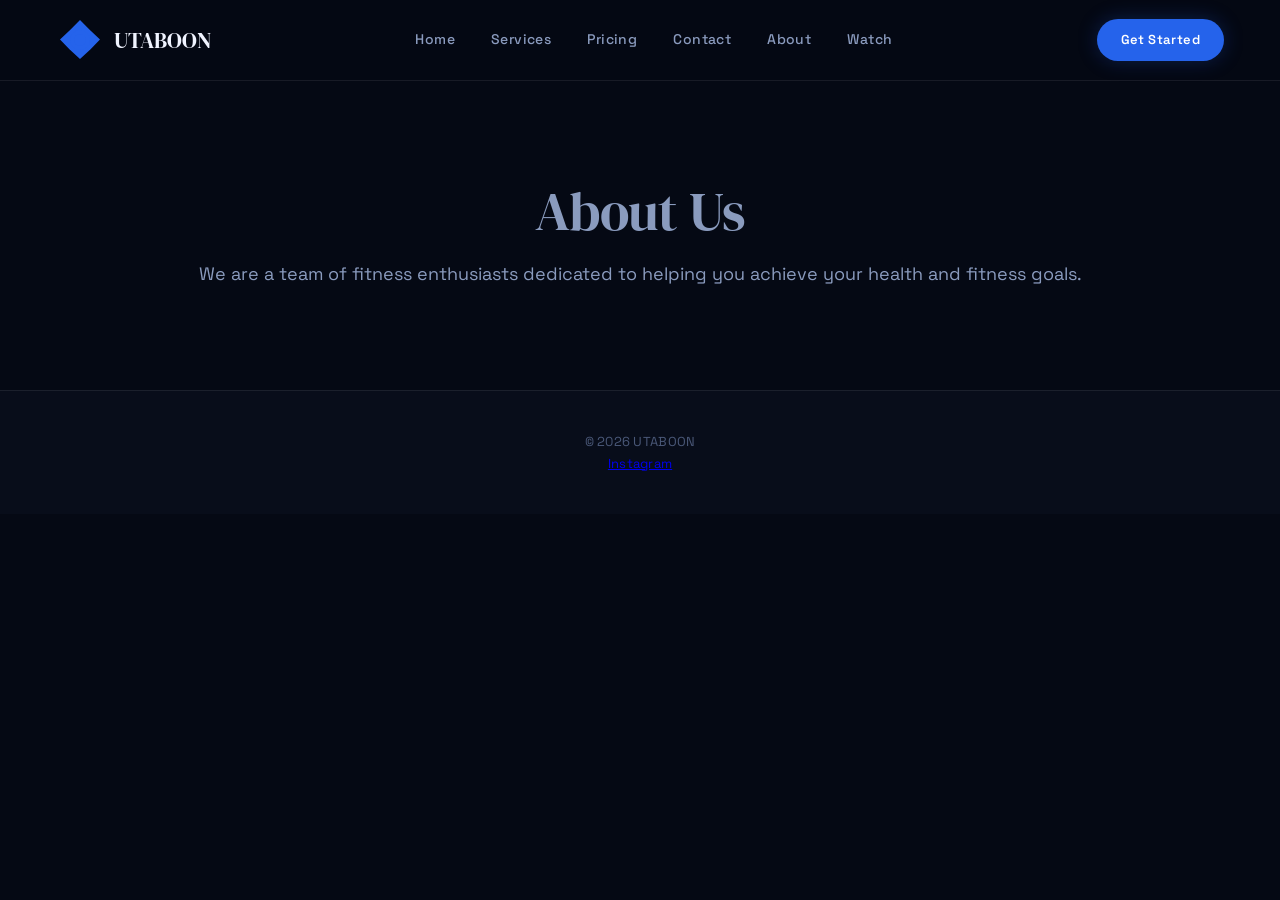
==== commit 5677cd2e: "Deploy about.html via FounderOS" ====
--- a/about.html
+++ b/about.html
@@ -15,17 +15,19 @@
 </head>
 <body>
 <nav>
-<a class="logo" href="index.html" style="display:flex;align-items:center;gap:10px;text-decoration:none;"><svg viewBox='0 0 48 48' width='48' height='48'><path d='M16 24h16v16h-16z' fill='#059669'/><path d='M24 16h8v8h-8z' fill='#059669'/><path d='M32 24h8v8h-8z' fill='#059669'/><path d='M24 32h8v8h-8z' fill='#059669'/></svg><span style="font-family:var(--font-display,serif);font-size:22px;color:var(--text,#fff);">UTABOON</span></a>
+<a class="logo" href="index.html" style="display:flex;align-items:center;gap:10px;text-decoration:none;"><svg viewBox='0 0 48 48' width='48' height='48'><path d='M24 4L14.59 13.41 4 23.59 13.41 33.18 24 43 34.59 33.18 44 23.59 33.41 13.41 24 4Z' fill='#2563EB'/><circle cx='24' cy='24' r='8' fill='none' stroke='#2563EB' stroke-width='4'/></svg><span style="font-family:var(--font-display,serif);font-size:22px;color:var(--text,#fff);">UTABOON</span></a>
 <div class="nav-links">
 <a href="index.html">Home</a>
 <a href="services.html">Services</a>
+<a href="pricing.html">Pricing</a>
 <a href="contact.html">Contact</a>
 <a href="about.html">About</a>
+<a href="vsl.html">Watch</a>
 </div>
 <a href="contact.html" class="nav-cta">Get Started</a>
 <button class="hamburger" aria-label="Menu"><span></span><span></span><span></span></button>
 </nav>
-<section id='about'><h2>Our Story</h2><p>UTABOON was founded with the mission of helping individuals and businesses achieve their health and fitness goals.</p><p>We believe that everyone deserves to live a healthy and happy life, and we're dedicated to providing the guidance and support needed to make that a reality.</p><p>Our team of experts has years of experience in the health and fitness industry, and we're passionate about helping our clients achieve their goals.</p></section><footer><div class='social-links'><a href='https://instagram.com/dylanutaboon.sw'>Instagram</a></div><p>&copy; 2026 UTABOON</p></footer><div class='sticky-mobile-cta'><button class='btn' href='contact.html'>Book a Discovery Call</button></div>
+<section id='about'><h2>About Us</h2><p>We are a team of fitness enthusiasts dedicated to helping you achieve your health and fitness goals.</p></section><footer><p>&copy; 2026 UTABOON</p><div class='social-links'><a href='https://instagram.com/dylanutaboon.sw'>Instagram</a></div></footer><div class='sticky-mobile-cta'><a class='btn' href='contact.html'>Book Now</a></div>
 <script>document.querySelectorAll('.faq-item').forEach(function(item){item.addEventListener('click',function(){var answer=this.querySelector('.faq-answer');var chevron=this.querySelector('.faq-chevron');var isOpen=this.classList.contains('open');document.querySelectorAll('.faq-item').forEach(function(i){i.classList.remove('open');i.querySelector('.faq-answer').style.maxHeight='0';i.querySelector('.faq-chevron').textContent='+';});if(!isOpen){this.classList.add('open');answer.style.maxHeight='2000px';chevron.textContent='×';}});});window.addEventListener('scroll',function(){document.querySelector('nav').classList.toggle('scrolled',window.scrollY>50);});</script>
 </body>
 </html>
--- a/style.css
+++ b/style.css
@@ -1 +1 @@
-@import url('https://fonts.googleapis.com/css2?family=Space+Grotesk:wght@300;400;500;600;700&family=DM+Serif+Display:ital@0;1&display=swap');:root {--primary: #2563EB;--primary-hover: #1D4ED8;--primary-glow: #2563EB40;--primary-faint: #2563EB14;--gold: #D4AF37;--gold-light: #F0D060;--bg: #050914;--bg-2: #080D1A;--bg-card: #0D1526;--bg-glass: rgba(255,255,255,0.04);--surface: #111C30;--border: rgba(255,255,255,0.08);--border-bright: rgba(255,255,255,0.16);--text: #F0F4FF;--text-muted: #8A9BBE;--text-subtle: #4A5878;--shadow-sm: 0 1px 4px rgba(0,0,0,0.5);--shadow: 0 8px 32px rgba(0,0,0,0.6);--shadow-hover: 0 20px 60px rgba(0,0,0,0.7);--shadow-glow: 0 0 40px #2563EB30;--radius: 12px;--radius-lg: 20px;--font-display: 'DM Serif Display', serif;--font-body: 'Space Grotesk', sans-serif;}*,*::before,*::after{margin:0;padding:0;box-sizing:border-box;}html{scroll-behavior:smooth;}body{font-family:var(--font-body);background:var(--bg);color:var(--text);font-size:16px;line-height:1.65;-webkit-font-smoothing:antialiased;overflow-x:hidden;}nav{position:sticky;top:0;background:rgba(5,9,20,0.88);backdrop-filter:blur(24px);-webkit-backdrop-filter:blur(24px);padding:16px 56px;display:flex;justify-content:space-between;align-items:center;z-index:1000;border-bottom:1px solid var(--border);transition:all 0.3s;}nav.scrolled{background:rgba(5,9,20,0.98);border-bottom-color:var(--border-bright);box-shadow:0 4px 32px rgba(0,0,0,0.6);}nav a{color:var(--text-muted);text-decoration:none;font-size:14px;font-weight:500;transition:color 0.18s;letter-spacing:0.03em;}nav a:hover{color:var(--text);}nav .hamburger{display:none;flex-direction:column;gap:5px;background:none;border:none;cursor:pointer;padding:8px;}nav .hamburger span{display:block;width:24px;height:2px;background:var(--text);border-radius:2px;transition:all 0.3s;}#hero img,.hero-img,.hero img{max-height:70vh;width:100%;object-fit:cover;object-position:center top;display:block;}#hero{position:relative;padding:130px 56px 120px;text-align:center;min-height:92vh;display:flex;flex-direction:column;justify-content:center;align-items:center;overflow:hidden;}#hero::before{content:'';position:absolute;inset:0;background:radial-gradient(ellipse 100% 80% at 50% -5%,#2563EB20 0%,transparent 55%),radial-gradient(ellipse 60% 60% at 80% 110%,rgba(212,175,55,0.08) 0%,transparent 50%),radial-gradient(ellipse 40% 40% at 10% 110%,#2563EB0a 0%,transparent 50%),var(--bg);pointer-events:none;}#hero::after{content:'';position:absolute;inset:0;background-image:radial-gradient(circle,rgba(255,255,255,0.06) 1px,transparent 1px);background-size:32px 32px;mask-image:radial-gradient(ellipse 80% 90% at 50% 50%,black 10%,transparent 100%);-webkit-mask-image:radial-gradient(ellipse 80% 90% at 50% 50%,black 10%,transparent 100%);opacity:0.25;pointer-events:none;}review-card{background:var(--bg-card,#fff);border:1px solid var(--border);border-radius:12px;padding:24px;transition:box-shadow 0.2s;}review-card:hover{box-shadow:var(--shadow,0 4px 12px rgba(0,0,0,0.1));}review-stars{color:#F59E0B;font-size:18px;margin-bottom:8px;}hours-grid{width:100%;border-collapse:collapse;margin-top:24px;}hours-grid tr{border-bottom:1px solid var(--border);}hours-grid td{padding:12px 0;font-size:15px;}hours-grid td:first-child{font-weight:600;color:var(--text);}hours-grid td:last-child{color:var(--text-muted);}map-placeholder{background:var(--bg-card,#f5f5f5);border:1px solid var(--border);border-radius:16px;padding:48px 24px;text-align:center;margin-top:32px;}.social-icons { display:flex; gap:16px; align-items:center; }.social-icons a { color:var(--text-secondary, #666); text-decoration:none; transition:color 0.2s; }.social-icons a:hover { color:var(--primary); }.social-icons svg { width:20px; height:20px; }.sticky-mobile-cta{display:none;}+@import url('https://fonts.googleapis.com/css2?family=Space+Grotesk:wght@300;400;500;600;700&family=DM+Serif+Display:ital@0;1&display=swap');:root {--primary: #2563EB;--primary-hover: #1D4ED8;--primary-glow: #2563EB40;--primary-faint: #2563EB14;--gold: #D4AF37;--gold-light: #F0D060;--bg: #050914;--bg-2: #080D1A;--bg-card: #0D1526;--bg-glass: rgba(255,255,255,0.04);--surface: #111C30;--border: rgba(255,255,255,0.08);--border-bright: rgba(255,255,255,0.16);--text: #F0F4FF;--text-muted: #8A9BBE;--text-subtle: #4A5878;--shadow-sm: 0 1px 4px rgba(0,0,0,0.5);--shadow: 0 8px 32px rgba(0,0,0,0.6);--shadow-hover: 0 20px 60px rgba(0,0,0,0.7);--shadow-glow: 0 0 40px #2563EB30;--radius: 12px;--radius-lg: 20px;--font-display: 'DM Serif Display', serif;--font-body: 'Space Grotesk', sans-serif;}*,*::before,*::after{margin:0;padding:0;box-sizing:border-box;}html{scroll-behavior:smooth;}body{font-family:var(--font-body);background:var(--bg);color:var(--text);font-size:16px;line-height:1.65;-webkit-font-smoothing:antialiased;overflow-x:hidden;}nav{position:sticky;top:0;background:rgba(5,9,20,0.88);backdrop-filter:blur(24px);-webkit-backdrop-filter:blur(24px);padding:16px 56px;display:flex;justify-content:space-between;align-items:center;z-index:1000;border-bottom:1px solid var(--border);transition:all 0.3s;}nav.scrolled{background:rgba(5,9,20,0.98);border-bottom-color:var(--border-bright);box-shadow:0 4px 32px rgba(0,0,0,0.6);}nav .logo{display:flex;align-items:center;gap:10px;}nav .logo svg{width:48px;height:48px;}nav .logo span{font-family:var(--font-display);font-size:22px;color:var(--text);}nav .nav-links{display:flex;gap:36px;align-items:center;}nav .nav-links a{color:var(--text-muted);text-decoration:none;font-size:14px;font-weight:500;transition:color 0.18s;letter-spacing:0.03em;}nav .nav-links a:hover{color:var(--text);}nav .nav-cta{background:var(--primary);color:#fff;padding:10px 24px;border-radius:100px;text-decoration:none;font-weight:600;font-size:13px;transition:all 0.2s;letter-spacing:0.03em;box-shadow:0 0 20px var(--primary-glow);}nav .nav-cta:hover{background:var(--primary-hover);transform:translateY(-1px);box-shadow:0 0 32px var(--primary-glow);}nav .hamburger{display:none;flex-direction:column;gap:5px;background:none;border:none;cursor:pointer;padding:8px;}nav .hamburger span{display:block;width:24px;height:2px;background:var(--text);border-radius:2px;transition:all 0.3s;}#hero img,.hero-img,.hero img{max-height:70vh;width:100%;object-fit:cover;object-position:center top;display:block;}#hero{position:relative;padding:130px 56px 120px;text-align:center;min-height:92vh;display:flex;flex-direction:column;justify-content:center;align-items:center;overflow:hidden;}#hero::before{content:'';position:absolute;inset:0;background:radial-gradient(ellipse 100% 80% at 50% -5%,#2563EB20 0%,transparent 55%),radial-gradient(ellipse 60% 60% at 80% 110%,rgba(212,175,55,0.08) 0%,transparent 50%),radial-gradient(ellipse 40% 40% at 10% 110%,#2563EB0a 0%,transparent 50%),var(--bg);pointer-events:none;}#hero::after{content:'';position:absolute;inset:0;background-image:radial-gradient(circle,rgba(255,255,255,0.06) 1px,transparent 1px);background-size:32px 32px;mask-image:radial-gradient(ellipse 80% 90% at 50% 50%,black 10%,transparent 100%);-webkit-mask-image:radial-gradient(ellipse 80% 90% at 50% 50%,black 10%,transparent 100%);opacity:0.25;pointer-events:none;}#hero .hero-badge{display:inline-flex;align-items:center;gap:8px;background:rgba(212,175,55,0.12);border:1px solid rgba(212,175,55,0.3);color:var(--gold);padding:7px 18px;border-radius:100px;font-size:12px;font-weight:600;letter-spacing:0.08em;text-transform:uppercase;margin-bottom:28px;position:relative;z-index:1;animation:fadeUp 0.6s ease both;}#hero .hero-badge::before{content:'';width:6px;height:6px;border-radius:50%;background:var(--gold);box-shadow:0 0 8px var(--gold);}#hero h1{font-family:var(--font-display);font-size:clamp(3rem,7.5vw,5.8rem);font-weight:400;line-height:1.06;max-width:860px;margin-bottom:24px;letter-spacing:-0.01em;position:relative;z-index:1;animation:fadeUp 0.7s 0.1s ease both;}#hero h1 em{font-style:italic;color:#2563EB;}#hero p{font-size:18px;color:var(--text-muted);max-width:540px;margin:0 auto 48px;line-height:1.75;position:relative;z-index:1;animation:fadeUp 0.7s 0.2s ease both;font-weight:400;}#hero .hero-cta-group{display:flex;flex-direction:column;align-items:center;gap:14px;position:relative;z-index:1;animation:fadeUp 0.7s 0.3s ease both;}#hero .btn{display:inline-block;background:var(--primary);color:#fff;padding:17px 44px;border-radius:100px;text-decoration:none;font-size:16px;font-weight:600;border:none;cursor:pointer;transition:all 0.2s;min-width:260px;letter-spacing:0.02em;box-shadow:0 4px 32px var(--primary-glow);}#hero .btn:hover{background:var(--primary-hover);transform:translateY(-2px);box-shadow:0 8px 48px var(--primary-glow);}#hero .btn:active{transform:translateY(0);}#hero .trust-signal{font-size:12px;color:var(--text-subtle);margin-top:10px;font-weight:600;letter-spacing:0.08em;text-transform:uppercase;position:relative;z-index:1;}section{padding:100px 56px;max-width:1060px;margin:0 auto;}h2{font-family:var(--font-display);font-size:clamp(2.2rem,5vw,3.4rem);font-weight:400;margin-bottom:16px;text-align:center;letter-spacing:-0.01em;line-height:1.12;}section .section-sub{text-align:center;color:var(--text-muted);font-size:17px;max-width:520px;margin:0 auto 56px;line-height:1.7;}#about{text-align:center;font-size:18px;color:var(--text-muted);line-height:1.8;}#about .about-card{background:var(--bg-card);border:1px solid var(--border);border-radius:var(--radius-lg);padding:36px;text-align:left;transition:all 0.25s;position:relative;overflow:hidden;}#about .about-card::before{content:'';position:absolute;inset:0;background:linear-gradient(135deg,#2563EB06 0%,transparent 55%),linear-gradient(135deg,rgba(212,175,55,0.08) 0%,transparent 50%),linear-gradient(135deg,#2563EB0a 0%,transparent 50%),var(--bg);opacity:0;transition:opacity 0.25s;}#about .about-card:hover{border-color:var(--border-bright);box-shadow:var(--shadow-hover),0 0 0 1px #2563EB20;transform:translateY(-3px);}#about .about-card:hover::before{opacity:1;}#about .about-card h3{font-size:17px;font-weight:600;margin-bottom:12px;color:var(--text);}#about .about-card p{color:var(--text-muted);font-size:15px;margin:0;line-height:1.65;}#services{padding:100px 56px;max-width:1060px;margin:0 auto;}#services .service-cards{display:grid;grid-template-columns:1fr;gap:16px;margin-top:40px;}@media(min-width:640px){#services .service-cards{grid-template-columns:repeat(auto-fit,minmax(300px,1fr));}}#services .service-card{background:var(--bg-card);border:1px solid var(--border);border-radius:var(--radius-lg);padding:36px;text-align:left;transition:all 0.25s;position:relative;overflow:hidden;}#services .service-card::before{content:'';position:absolute;inset:0;background:linear-gradient(135deg,#2563EB06 0%,transparent 55%),linear-gradient(135deg,rgba(212,175,55,0.08) 0%,transparent 50%),linear-gradient(135deg,#2563EB0a 0%,transparent 50%),var(--bg);opacity:0;transition:opacity 0.25s;}#services .service-card:hover{border-color:var(--border-bright);box-shadow:var(--shadow-hover),0 0 0 1px #2563EB20;transform:translateY(-3px);}#services .service-card:hover::before{opacity:1;}#services .service-card h3{font-size:17px;font-weight:600;margin-bottom:12px;color:var(--text);}#services .service-card p{color:var(--text-muted);font-size:15px;margin:0;line-height:1.65;}#contact{padding:100px 56px;max-width:1060px;margin:0 auto;}#contact .contact-form{display:flex;flex-direction:column;gap:14px;max-width:520px;margin:0 auto;}#contact .contact-form input,#contact .contact-form textarea{width:100%;padding:15px 20px;border:1px solid var(--border);border-radius:var(--radius);background:var(--bg-card);color:var(--text);font-size:15px;font-family:var(--font-body);transition:all 0.18s;}#contact .contact-form input:focus,#contact .contact-form textarea:focus{outline:none;border-color:#2563EB;box-shadow:0 0 0 3px #2563EB20;}#contact .contact-form input::placeholder,#contact .contact-form textarea::placeholder{color:var(--text-subtle);}#contact .contact-form textarea{min-height:140px;resize:vertical;}#contact .contact-form button{width:100%;min-width:0;}#testimonials{position:relative;padding:100px 56px;max-width:1060px;margin:0 auto;}#testimonials .testimonial-grid{display:grid;grid-template-columns:1fr;gap:16px;}@media(min-width:640px){#testimonials .testimonial-grid{grid-template-columns:repeat(auto-fit,minmax(300px,1fr));}}#testimonials .testimonial-card{background:var(--bg-card);border:1px solid var(--border);border-radius:var(--radius-lg);padding:32px;position:relative;transition:all 0.22s;}#testimonials .testimonial-card:hover{border-color:var(--border-bright);transform:translateY(-2px);box-shadow:var(--shadow);}#testimonials .testimonial-card::before{content:'“';position:absolute;font-family:var(--font-display);font-size:80px;line-height:1;color:#2563EB;opacity:0.2;top:16px;left:24px;}#testimonials .testimonial-card p{font-size:16px;color:var(--text-muted);line-height:1.75;margin-bottom:20px;padding-top:28px;}#testimonials .testimonial-card .author{font-weight:600;color:var(--text);font-size:13px;letter-spacing:0.04em;}#testimonials .testimonial-card .result-badge{display:inline-block;background:#2563EB18;border:1px solid #2563EB40;color:#2563EB;padding:4px 12px;border-radius:100px;font-size:12px;font-weight:600;margin-bottom:16px;}#faq{max-width:760px;margin:0 auto;}#faq .faq-item{border-bottom:1px solid var(--border);padding:28px 0;cursor:pointer;}#faq .faq-item:first-of-type{border-top:1px solid var(--border);}#faq .faq-question{font-size:17px;font-weight:600;display:flex;justify-content:space-between;align-items:center;gap:16px;color:var(--text);}#faq .faq-chevron{font-size:20px;color:var(--text-subtle);transition:transform 0.3s;flex-shrink:0;}#faq .faq-item.open .faq-chevron{transform:rotate(45deg);color:#2563EB;}#faq .faq-answer{color:var(--text-muted);font-size:15px;line-height:1.72;max-height:0;overflow:hidden;transition:max-height 0.5s ease,padding 0.3s;}#faq .faq-item.open .faq-answer{padding-top:14px;max-height:2000px;}#cta{text-align:center;padding:120px 56px;background:radial-gradient(ellipse 80% 70% at 50% 50%,#2563EB12 0%,transparent 65%),var(--bg);border-top:1px solid var(--border);}#cta h2{margin-bottom:16px;}#cta .risk-reversal{color:var(--text-subtle);font-size:14px;margin-top:20px;letter-spacing:0.02em;}footer{text-align:center;padding:40px;color:var(--text-subtle);font-size:13px;border-top:1px solid var(--border);background:var(--bg-2);letter-spacing:0.02em;}footer .social-icons{display:flex;gap:16px;align-items:center;}footer .social-icons a{color:var(--text-secondary, #666);text-decoration:none;transition:color 0.2s;}footer .social-icons a:hover{color:var(--primary);}footer .social-icons svg{width:20px;height:20px;}@keyframes fadeUp{from{opacity:0;transform:translateY(20px);}to{opacity:1;transform:translateY(0);}}@media(max-width:768px){nav{flex-direction:column;gap:12px;padding:14px 20px;}nav .nav-links{display:none;position:absolute;top:100%;left:0;right:0;background:rgba(5,9,20,0.98);flex-direction:column;gap:0;padding:16px 0;border-bottom:1px solid var(--border);}nav .nav-links.open{display:flex;}nav .nav-links a{padding:14px 24px;border-bottom:1px solid var(--border);}nav .hamburger{display:flex;}nav .nav-cta{display:none;}#hero{padding:80px 20px 70px;min-height:auto;}#hero .hero-badge{padding:7px 18px;}#hero .hero-cta-group .btn{min-width:0;width:100%;}#contact .contact-form input,#contact .contact-form textarea{padding:14px 18px;}#testimonials{padding:64px 20px;}#testimonials .testimonial-card{padding:24px;}#cta{padding:80px 20px;}#cta .btn{width:100%;}#cta .btn{font-size:16px;padding:16px;}#faq{padding:40px 20px;}#faq .faq-item{padding:20px 0;}#faq .faq-question{font-size:16px;}#faq .faq-answer{font-size:14px;}#faq .faq-item.open .faq-answer{padding-top:10px;}footer{padding:20px;}footer .social-icons{gap:10px;}}.review-card{background:var(--bg-card,#fff);border:1px solid var(--border);border-radius:12px;padding:24px;transition:box-shadow 0.2s;}.review-card:hover{box-shadow:var(--shadow,0 4px 12px rgba(0,0,0,0.1));}.review-stars{color:#F59E0B;font-size:18px;margin-bottom:8px;}.hours-grid{width:100%;border-collapse:collapse;margin-top:24px;}.hours-grid tr{border-bottom:1px solid var(--border);}.hours-grid td{padding:12px 0;font-size:15px;}.hours-grid td:first-child{font-weight:600;color:var(--text);}.hours-grid td:last-child{color:var(--text-muted);}.map-placeholder{background:var(--bg-card,#f5f5f5);border:1px solid var(--border);border-radius:16px;padding:48px 24px;text-align:center;margin-top:32px;}.sticky-mobile-cta{display:none;position:fixed;bottom:0;left:0;width:100%;background:rgba(5,9,20,0.97);backdrop-filter:blur(24px);-webkit-backdrop-filter:blur(24px);padding:12px 16px 22px;border-top:1px solid var(--border-bright);z-index:999;}.sticky-mobile-cta .btn{width:100%;text-align:center;font-size:16px;padding:16px;}.btn-whatsapp{background:#25D366;font-size:14px;padding:12px 20px;}
